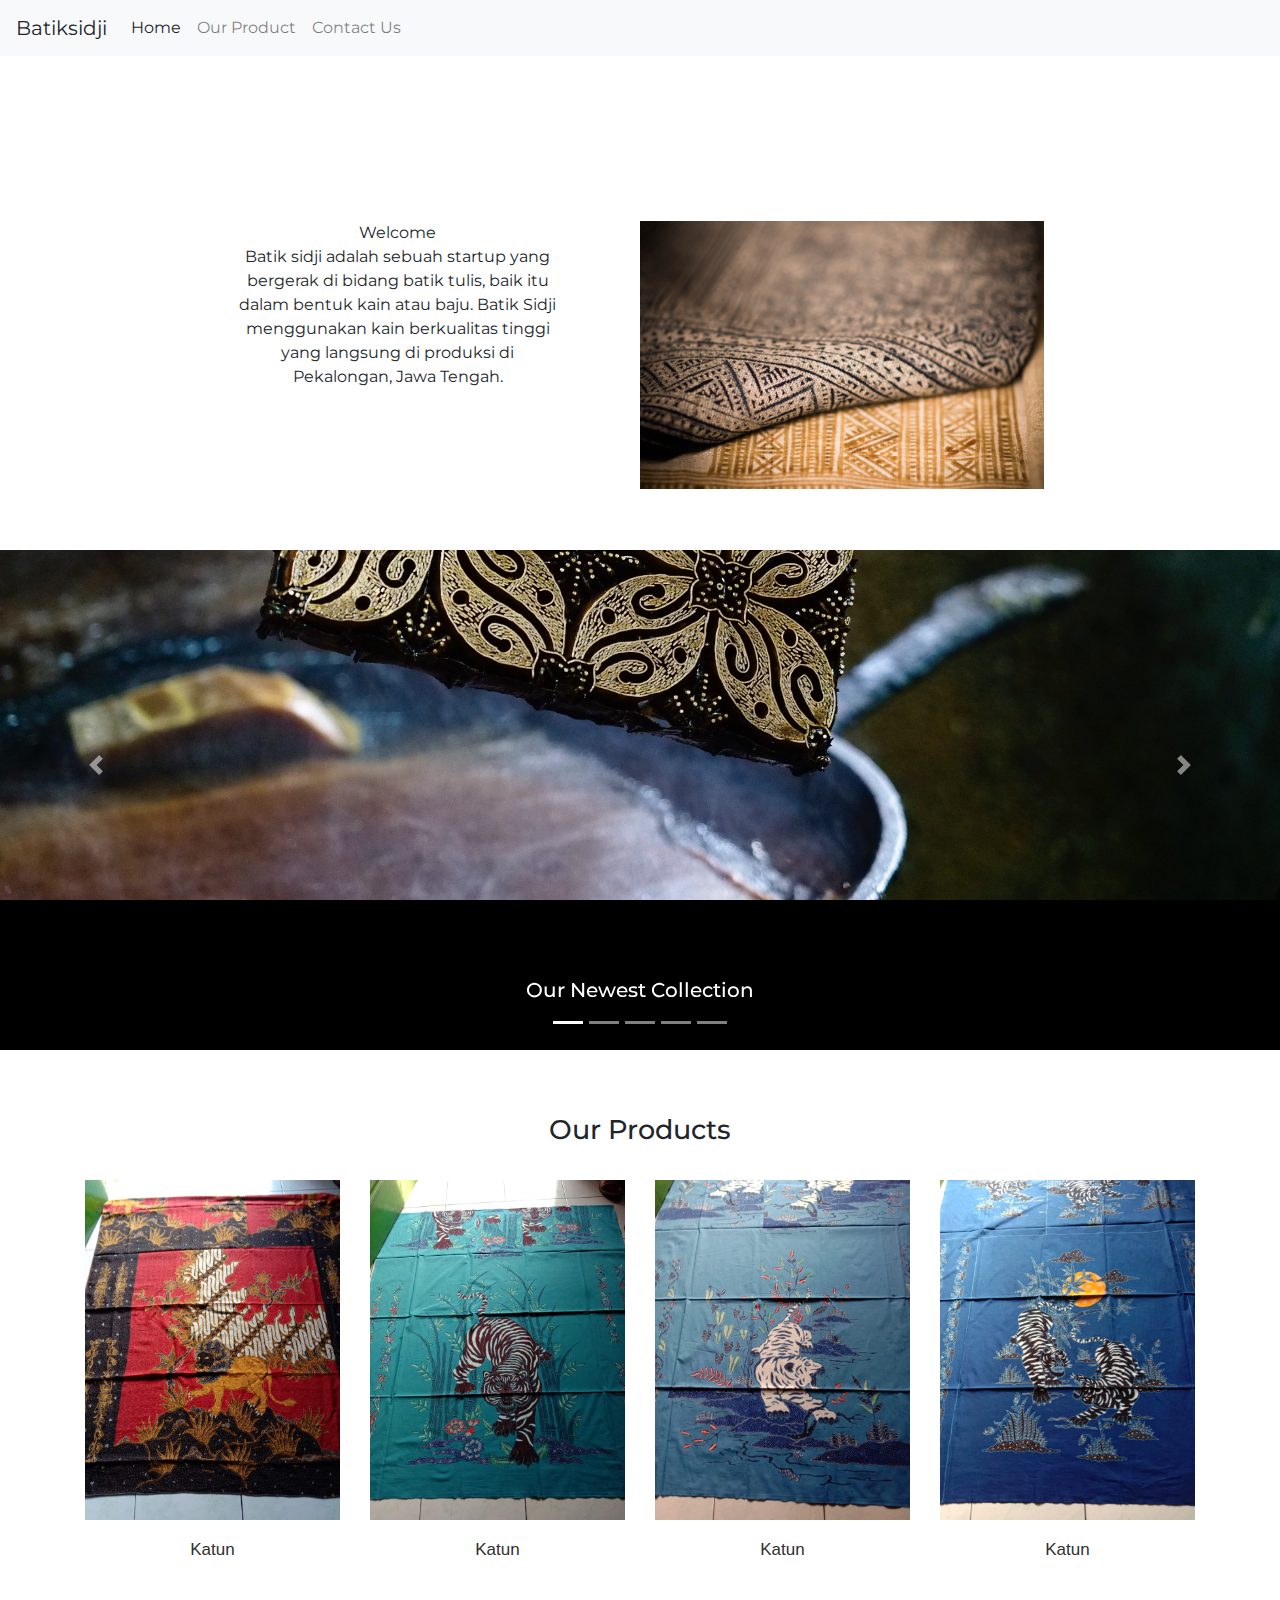
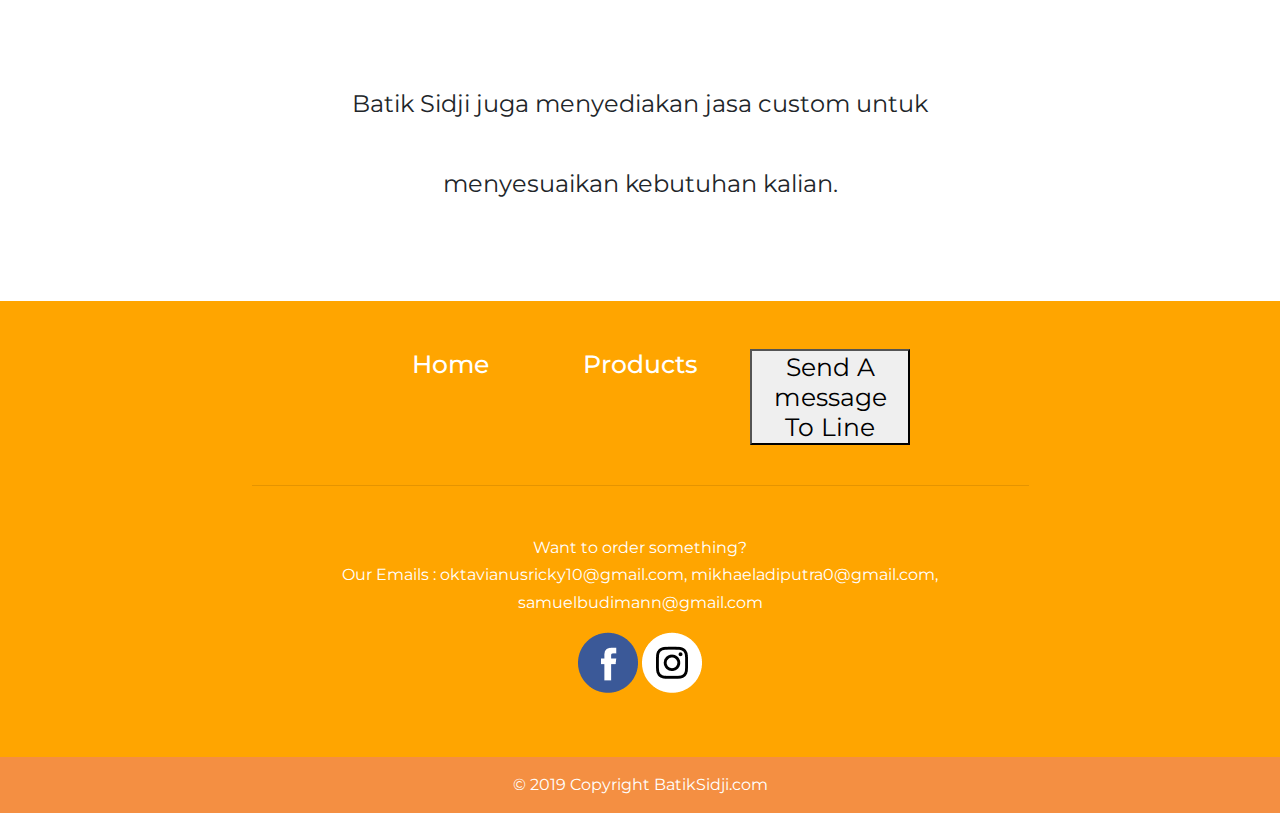
==== index.html @ d95b238b "Add files via upload" ====
<!DOCTYPE html>
<html lang="en" dir="ltr">

<head>
  <!-- bootstrap link -->
  <link rel="stylesheet" href="https://stackpath.bootstrapcdn.com/bootstrap/4.3.1/css/bootstrap.min.css" integrity="sha384-ggOyR0iXCbMQv3Xipma34MD+dH/1fQ784/j6cY/iJTQUOhcWr7x9JvoRxT2MZw1T" crossorigin="anonymous">
  <!-- local CSS -->
  <link rel="stylesheet" href="CSS/master.css">
  <!-- Bootstrap Java -->
  <script src="https://code.jquery.com/jquery-3.3.1.slim.min.js" integrity="sha384-q8i/X+965DzO0rT7abK41JStQIAqVgRVzpbzo5smXKp4YfRvH+8abtTE1Pi6jizo" crossorigin="anonymous"></script>
  <script src="https://cdnjs.cloudflare.com/ajax/libs/popper.js/1.14.7/umd/popper.min.js" integrity="sha384-UO2eT0CpHqdSJQ6hJty5KVphtPhzWj9WO1clHTMGa3JDZwrnQq4sF86dIHNDz0W1" crossorigin="anonymous"></script>
  <script src="https://stackpath.bootstrapcdn.com/bootstrap/4.3.1/js/bootstrap.min.js" integrity="sha384-JjSmVgyd0p3pXB1rRibZUAYoIIy6OrQ6VrjIEaFf/nJGzIxFDsf4x0xIM+B07jRM" crossorigin="anonymous"></script>
  <!-- FONTS -->
  <link rel="stylesheet" href="https://stackpath.bootstrapcdn.com/font-awesome/4.7.0/css/font-awesome.min.css" />
  <!-- FONTS Caveat -->
  <link href="https://fonts.googleapis.com/css?family=Caveat&display=swap" rel="stylesheet">
  <link href="https://fonts.googleapis.com/css?family=Montserrat:300,400,900|Ubuntu" rel="stylesheet">

  <!-- website Icon -->
  <link rel="shortcut icon" type="image/x-icon" href="Photos/Icons/batikula.ico" />

  <title class="heading-title"> BatikSidji - Homepage</title>
</head>

<body>
  <section id="Title">

    <nav class="navbar navbar-expand-lg navbar-light fixed-top bg-light">
  <a class="navbar-brand" >Batiksidji</a>
  <button class="navbar-toggler" type="button" data-toggle="collapse" data-target="#navbarNavAltMarkup" aria-controls="navbarNavAltMarkup" aria-expanded="false" aria-label="Toggle navigation">
    <span class="navbar-toggler-icon"></span>
  </button>
  <div class="collapse navbar-collapse" id="navbarNavAltMarkup">
    <div class="navbar-nav">
      <a class="nav-item nav-link active">Home <span class="sr-only">(current)</span></a>

      <a class="nav-item nav-link" href="productCatalogue/productCatalogue.html">Our Product</a>
        <a class="nav-item nav-link" href="#contact-us">Contact Us</a>
    </div>
  </div>
</nav>

  </section>

  <section style="margin: 5%;" id="contactUs">
    <div class="container-fluid">


      <div class="col-xs-12  div-aboutUs">


        <p style="float:left; padding:5%;"> <img class="mainFoto" src="CSS/mainBatikula.jpg" alt="main-Photo"> Welcome <br>
          Batik sidji adalah sebuah startup yang bergerak di bidang batik tulis, baik itu dalam bentuk kain atau baju.
Batik Sidji menggunakan kain berkualitas tinggi yang langsung di produksi di Pekalongan, Jawa Tengah.</p>

      </div>

    </div>


  </section>


  <section style="margin-top: 15%;" id="Showcase">


    <div id="carouselExampleIndicators" class="carousel slide" data-ride="false">
      <ol class="carousel-indicators">
        <li data-target="#carouselExampleIndicators" class="active"></li>
        <li data-target="#carouselExampleIndicators" data-slide-to="1"></li>
        <li data-target="#carouselExampleIndicators" data-slide-to="2"></li>
        <li data-target="#carouselExampleIndicators" data-slide-to="3"></li>
        <li data-target="#carouselExampleIndicators" data-slide-to="4"></li>
      </ol>
      <div style="margin-top:20%; background-color: black; width:100%; height: 500px !important;" class="carousel-inner ">

        <a id="testimonial">
          <div style=" width:100%; height: 500px !important;" class="carousel-item active carouselData">
            <div class="carousel-caption">
              <h5 class="heading-testi">Our Newest Collection</h5>
            </div>
          </div>
          <div style=" width:100%; height: 500px !important;" class="carousel-item carouselData1">
            <div class="carousel-caption">
              <h5 class="heading-testi">Handcrafter Silk by Pekalongan Indonesian Artist</h5>
            </div>
          </div>
          <div style=" width:100%; height: 500px !important;" class="carousel-item carouselData2">
            <div class="carousel-caption">
              <h5 class="heading-testi">The Silk that will change your life</h5>
            </div>
          </div>
          <div style=" width:100%; height: 500px !important;" class="carousel-item carouselData3">
            <div class="carousel-caption">
              <h5 class="heading-testi">It's gorgeous, no matther how you look at it</h5>
            </div>
          </div>
          <div style=" width:100%; height: 500px !important;" class="carousel-item carouselData4">
            <div class="carousel-caption">
              <h5 class="heading-testi">It can be used on various design</h5>
            </div>
          </div>

      </div>
      <a class="carousel-control-prev" href="#carouselExampleIndicators" role="button" data-slide="prev">
        <span class="carousel-control-prev-icon" aria-hidden="true"></span>
      </a>
      <a class="carousel-control-next" href="#carouselExampleIndicators" role="button" data-slide="next">
        <span class="carousel-control-next-icon" aria-hidden="true"></span>
      </a>
    </div>



    <div style="margin-top:5%" class="container">
      <h3 class="h3"> Our Products </h3>
      <div style="margin-top:3%;" class="row">
        <div class="col-md-3 col-sm-6">
          <div class="product-grid2">
            <div class="product-image2">
              <img class="pic-1" src="CSS/katun/katun1.jpeg">
              <img class="pic-2" src="CSS/katun/katun1.jpeg">
              <ul class="social">
                <li><a href="Photos/katun10.jpeg" data-tip="S, M, X"> <img src="Photos/size.png" alt=""></a></li>
                <li><a href="#" data-tip="Cotton"><img src="Photos/Material.png" alt=""></a></a></li>

              </ul>
              <p style="padding: 0; margin: 0;" class="add-to-cart">Designed and handcrafted by Indonesian Artists</p>

            </div>
            <div class="product-content">
              <h3 class="title"><a href="#">Katun</a></h3>
            </div>
          </div>
        </div>
        <div class="col-md-3 col-sm-6">
          <div class="product-grid2">
            <div class="product-image2">
              <img class="pic-1" src="CSS/katun/katun2.jpeg">
              <img class="pic-2" src="CSS/katun/katun2.jpeg">
              <ul class="social">
                <li><a href="Photos/katun10.jpeg" data-tip="S, M, X"> <img src="Photos/size.png" alt=""></a></li>
                <li><a href="#" data-tip="Cotton"><img src="Photos/Material.png" alt=""></a></a></li>

              </ul>
              <p style="padding: 0; margin: 0;" class="add-to-cart">Designed and handcrafted by Indonesian artists</p>

            </div>
            <div class="product-content">
              <h3 class="title"><a href="#">Katun</a></h3>

            </div>
          </div>
        </div>
        <div class="col-md-3 col-sm-6">
          <div class="product-grid2">
            <div class="product-image2">
              <img class="pic-1" src="CSS/katun/katun3.jpeg">
              <img class="pic-2" src="CSS/katun/katun3.jpeg">
              <ul class="social">
                <li><a href="Photos/katun10.jpeg" data-tip="S, M, X"> <img src="Photos/size.png" alt=""></a></li>
                <li><a href="#" data-tip="Cotton"><img src="Photos/Material.png" alt=""></a></a></li>

              </ul>
              <p style="padding: 0; margin: 0;" class="add-to-cart">Designed and handcrafted by Indonesian artist</p>

            </div>
            <div class="product-content">
              <h3 class="title"><a href="#">Katun</a></h3>
            </div>
          </div>
        </div>
        <div class="col-md-3 col-sm-6">
          <div class="product-grid2">
            <div class="product-image2">
              <img class="pic-1" src="CSS/katun/katun5.jpeg">
              <img class="pic-2" src="CSS/katun/katun5.jpeg">
              <ul class="social">
                <li><a href="Photos/katun10.jpeg" data-tip="S, M, X"> <img src="Photos/size.png" alt=""></a></li>
                <li><a href="#" data-tip="Coton"><img src="Photos/Material.png" alt=""></a></a></li>

              </ul>
              <p style="padding: 0; margin: 0;" class="add-to-cart">Designed and handcrafted by Indonesian artist</p>

            </div>
            <div class="product-content">
              <h3 class="title"><a href="#">Katun</a></h3>

            </div>
          </div>
        </div>
      </div>
    </div>



  </section>


  <p style="margin:3%; line-height: 5rem; padding: 3% 20%; font-size: 1.5rem; " class="text-center "> Batik Sidji juga menyediakan jasa custom untuk menyesuaikan kebutuhan kalian. </p>









  <footer style="margin-top: 3%; background-color: orange; color: white;" class="page-footer font-small indigo">

    <!-- Footer Links -->
    <div class="container">

      <!-- Grid row-->
      <div class="row text-center d-flex justify-content-center pt-5 mb-3">

        <!-- Grid column -->
        <div class="col-md-2 mb-3">
          <h6 style="font-size: 25px;">
            <a class="linkFooter" href="#!">Home</a>
          </h6>
        </div>
        <!-- Grid column -->

        <!-- Grid column -->
        <div class="col-md-2 mb-3">
          <h6 style="font-size: 25px;">
            <a class="linkFooter" href="productCatalogue/productCatalogue.html">Products</a>
          </h6>
        </div>

        <!-- Grid column -->
        <div class="col-md-2 mb-3">
          <h6 style="font-size: 25px;">
            <button class="lineButton" type="button" onclick="myFunction()">Send A message To Line</button>
          </h6>
        </div>
        <!-- Grid column -->



      </div>
      <!-- Grid row-->
      <hr class="rgba-white-light" style="margin: 0 15%;">
      <section id="contact-us">
        <!-- Grid row-->
        <div class="row d-flex text-center justify-content-center mb-md-0 mb-4">

          <!-- Grid column -->
          <div class="col-md-8 col-12 mt-5">
            <p style="line-height: 1.7rem">
              Want to order something?<br>
              Our Emails :
            oktavianusricky10@gmail.com,
            mikhaeladiputra0@gmail.com,
            samuelbudimann@gmail.com </p>
          </div>
      </section>
      <!-- Grid column -->

    </div>
    <!-- Grid row-->
    <hr class="clearfix d-md-none rgba-white-light" style="margin: 10% 15% 5%;">

    <!-- Grid row-->
    <div style="background-color: orange;" class="row pb-3">

      <!-- Grid column -->
      <div style="background-color: orange;" class="col-md-12">

        <div class="mb-5 flex-center">

          <!-- Facebook -->
          <a class="fb-ic">
            <a href="#"> <img src="Photos/Facebook.png" alt=""></a>
          </a>


          <!--Instagram-->
          <a class="ins-ic">
            <a href="#"> <img src="Photos/Instagram.png" alt=""></a>
          </a>

        </div>

      </div>
      <!-- Grid column -->

    </div>
    <!-- Grid row-->

    </div>
    <!-- Footer Links -->

    <!-- Copyright -->
    <div style="background-color:#f48f42; " class="footer-copyright text-center py-3">© 2019 Copyright
      <a style="  text-decoration: none !important; color: inherit;" > BatikSidji.com</a>
    </div>
    <!-- Copyright -->

  </footer>
  <!-- Footer -->






  <!-- bootstrap Querry -->
  <script src="Javascript/index.js" charset="utf-8"></script>

</body>

</html>
---- CSS/master.css ----
body {
  text-align: center;
  font-family: "Montserrat", sans-serif;
}


.heading-title {
  font-family: Caveat, cursive;
  position: absolute;
  width: 280.5px;
  height: 102px;
  left: -24px;
  top: -1px;
  font-family: Caveat;
  font-style: normal;
  font-weight: normal;
  font-size: 81.6px;
  line-height: 103px;
  text-align: center;
  letter-spacing: 0.1em;
}

.link1 {
  position: inherit;
  width: 172px;
  height: 50.3px;
  left: 1046px;
  top: 21px;
  font-size: 18px;
  line-height: 44px;
  text-align: center;
  letter-spacing: 0.05em;
}

.mainFoto {
  float: right;
  width: 50%;
  margin-left: 10%;
  padding: 5%%;
}

.mainHeading {
  position: absolute;
  width: 597px;
  height: 387px;
  left: 31px;
  top: 174px;
  font-family: Montserrat;
  font-style: normal;
  font-weight: normal;
  font-size: 35px;
  line-height: 43px;
  text-align: right;
  letter-spacing: 0.1em;
}

.carouselData {
  background-image: url('carousel1.jpg');
  background-position: center;
  background-attachment: fixed;
  background-size: cover;
}

.carouselData1 {
  background-image: url('sutrabaron/sutra5.jpeg');
  background-position: center;
  background-attachment: fixed;
  background-size: cover;
}

.carouselData2 {
  background-image: url('sutrabaron/sutra2.jpeg');
  background-position: center;
  background-attachment: fixed;
  background-size: cover;
}

.carouselData3 {
  background-image: url('sutrabaron/sutra3.jpeg');
  background-position: center;
  background-attachment: fixed;
  background-size: cover;
}

.carouselData4 {
  background-image: url('sutrabaron/sutra4.jpeg');
  background-position: center;
  background-attachment: fixed;
  background-size: cover;
}

#contactUs {
  text-align: center;
}

.promo {
  background-image: url(baron.jpeg);
  background-repeat: repeat-x;
  background-attachment: fixed;
}

.promo2 {
  background-color: grey;
  background-image: url(baron3.jpeg);
  background-repeat: repeat;
  background-attachment: fixed;
}

.namaBarang {
  color: orange;
}

.carousel-item {
  padding: 7% 15%;
  text-align: center;
  color: white;
}

.div-aboutUs {
  padding: 10%;
}

h3.h3 {
  text-align: center;
  margin: 1em;
  text-transform: capitalize;
  font-size: 1.7em;
}

/********************* shopping Demo-1 **********************/
.product-grid {
  font-family: Raleway, sans-serif;
  text-align: center;
  padding: 0 0 72px;
  border: 1px solid rgba(0, 0, 0, .1);
  overflow: hidden;
  position: relative;
  z-index: 1
}

.product-grid .product-image {
  position: relative;
  transition: all .3s ease 0s
}

.product-grid .product-image a {
  display: block
}

.product-grid .product-image img {
  width: 100%;
  height: auto
}

.product-grid .pic-1 {
  opacity: 1;
  transition: all .3s ease-out 0s;
  
}

.product-grid:hover .pic-1 {
  opacity: 1
}

.product-grid .pic-2 {
  opacity: 0;
  position: absolute;
  top: 0;
  left: 0;
  transition: all .3s ease-out 0s
}

.product-grid:hover .pic-2 {
  opacity: 1
}

.product-grid .social {
  width: 150px;
  padding: 0;
  margin: 0;
  list-style: none;
  opacity: 0;
  transform: translateY(-50%) translateX(-50%);
  position: absolute;
  top: 60%;
  left: 50%;
  z-index: 1;
  transition: all .3s ease 0s
}

.product-grid:hover .social {
  opacity: 1;
  top: 50%
}

.product-grid .social li {
  display: inline-block
}

.product-grid .social li a {
  color: #fff;
  background-color: #333;
  font-size: 16px;
  line-height: 40px;
  text-align: center;
  height: 40px;
  width: 40px;
  margin: 0 2px;
  display: block;
  position: relative;
  transition: all .3s ease-in-out
}

.product-grid .social li a:hover {
  color: #fff;
  background-color: #ef5777
}

.product-grid .social li a:after, .product-grid .social li a:before {
  content: attr(data-tip);
  color: #fff;
  background-color: #000;
  font-size: 12px;
  letter-spacing: 1px;
  line-height: 20px;
  padding: 1px 5px;
  white-space: nowrap;
  opacity: 0;
  transform: translateX(-50%);
  position: absolute;
  left: 50%;
  top: -30px
}

.product-grid .social li a:after {
  content: '';
  height: 15px;
  width: 15px;
  border-radius: 0;
  transform: translateX(-50%) rotate(45deg);
  top: -20px;
  z-index: -1
}

.product-grid .social li a:hover:after, .product-grid .social li a:hover:before {
  opacity: 1
}

.product-grid .product-discount-label, .product-grid .product-new-label {
  color: #fff;
  background-color: #ef5777;
  font-size: 12px;
  text-transform: uppercase;
  padding: 2px 7px;
  display: block;
  position: absolute;
  top: 10px;
  left: 0
}

.product-grid .product-discount-label {
  background-color: #333;
  left: auto;
  right: 0
}

.product-grid .rating {
  color: #FFD200;
  font-size: 12px;
  padding: 12px 0 0;
  margin: 0;
  list-style: none;
  position: relative;
  z-index: -1
}

.product-grid .rating li.disable {
  color: rgba(0, 0, 0, .2)
}

.product-grid .product-content {
  background-color: #fff;
  text-align: center;
  padding: 12px 0;
  margin: 0 auto;
  position: absolute;
  left: 0;
  right: 0;
  bottom: -27px;
  z-index: 1;
  transition: all .3s
}

.product-grid:hover .product-content {
  bottom: 0
}

.product-grid .title {
  font-size: 13px;
  font-weight: 400;
  letter-spacing: .5px;
  text-transform: capitalize;
  margin: 0 0 10px;
  transition: all .3s ease 0s
}

.product-grid .title a {
  color: #828282
}

.product-grid .title a:hover, .product-grid:hover .title a {
  color: #ef5777
}

.product-grid .price {
  color: #333;
  font-size: 17px;
  font-family: Montserrat, sans-serif;
  font-weight: 700;
  letter-spacing: .6px;
  margin-bottom: 8px;
  text-align: center;
  transition: all .3s
}

.product-grid .price span {
  color: #999;
  font-size: 13px;
  font-weight: 400;
  text-decoration: line-through;
  margin-left: 3px;
  display: inline-block
}

.product-grid .add-to-cart {
  color: #000;
  font-size: 13px;
  font-weight: 600
}

@media only screen and (max-width:990px) {
  .product-grid {
    margin-bottom: 30px
  }
}

/********************* Shopping Demo-2 **********************/
.demo {
  padding: 45px 0
}

.product-grid2 {
  font-family: 'Open Sans', sans-serif;
  position: relative
}

.product-grid2 .product-image2 {
  overflow: hidden;
  position: relative
}

.product-grid2 .product-image2 a {
  display: block
}

.product-grid2 .product-image2 img {
  width: 100%;
  height: auto
}

.product-image2 .pic-1 {
  opacity: 1;
  transition: all .5s
}

.product-grid2:hover .product-image2 .pic-1 {
  opacity: 0
}

.product-image2 .pic-2 {
  width: 100%;
  height: 100%;
  opacity: 0;
  position: absolute;
  top: 0;
  left: 0;
  transition: all .5s
}

.product-grid2:hover .product-image2 .pic-2 {
  opacity: 1
}

.product-grid2 .social {
  padding: 0;
  margin: 0;
  position: absolute;
  bottom: 50px;
  right: 25px;
  z-index: 1
}

.product-grid2 .social li {
  margin: 0 0 10px;
  display: block;
  transform: translateX(100px);
  transition: all .5s
}

.product-grid2:hover .social li {
  transform: translateX(0)
}

.product-grid2:hover .social li:nth-child(2) {
  transition-delay: .15s
}

.product-grid2:hover .social li:nth-child(3) {
  transition-delay: .25s
}

.product-grid2 .social li a {
  color: #505050;
  background-color: #fff;
  font-size: 17px;
  line-height: 45px;
  text-align: center;
  height: 45px;
  width: 45px;
  border-radius: 50%;
  display: block;
  transition: all .3s ease 0s
}

.product-grid2 .social li a:hover {
  color: #fff;
  background-color: #3498db;
  box-shadow: 0 0 10px rgba(0, 0, 0, .5)
}

.product-grid2 .social li a:after, .product-grid2 .social li a:before {
  content: attr(data-tip);
  color: #fff;
  background-color: #000;
  font-size: 12px;
  line-height: 22px;
  border-radius: 3px;
  padding: 0 5px;
  white-space: nowrap;
  opacity: 0;
  transform: translateX(-50%);
  position: absolute;
  left: 50%;
  top: -30px
}

.product-grid2 .social li a:after {
  content: '';
  height: 15px;
  width: 15px;
  border-radius: 0;
  transform: translateX(-50%) rotate(45deg);
  top: -22px;
  z-index: -1
}

.product-grid2 .social li a:hover:after, .product-grid2 .social li a:hover:before {
  opacity: 1
}

.product-grid2 .add-to-cart {
  color: #fff;
  background-color: #404040;
  font-size: 15px;
  text-align: center;
  width: 100%;
  padding: 10px 0;
  display: block;
  position: absolute;
  left: 0;
  bottom: -100%;
  transition: all .3s
}

.product-grid2 .add-to-cart:hover {
  background-color: #3498db;
  text-decoration: none
}

.product-grid2:hover .add-to-cart {
  bottom: 0
}

.product-grid2 .product-new-label {
  background-color: #3498db;
  color: #fff;
  font-size: 17px;
  padding: 5px 10px;
  position: absolute;
  right: 0;
  top: 0;
  transition: all .3s
}

.product-grid2:hover .product-new-label {
  opacity: 0
}

.product-grid2 .product-content {
  padding: 20px 10px;
  text-align: center
}

.product-grid2 .title {
  font-size: 17px;
  margin: 0 0 7px
}

.product-grid2 .title a {
  color: #303030
}

.product-grid2 .title a:hover {
  color: #3498db
}

.product-grid2 .price {
  color: #303030;
  font-size: 15px
}

@media screen and (max-width:990px) {
  .product-grid2 {
    margin-bottom: 30px
  }
}

/********************* Shopping Demo-3 **********************/
.product-grid3 {
  font-family: Roboto, sans-serif;
  text-align: center;
  position: relative;
  z-index: 1
}

.product-grid3:before {
  content: "";
  height: 81%;
  width: 100%;
  background: #fff;
  border: 1px solid rgba(0, 0, 0, .1);
  opacity: 0;
  position: absolute;
  top: 0;
  left: 0;
  z-index: -1;
  transition: all .5s ease 0s
}

.product-grid3:hover:before {
  opacity: 1;
  height: 100%
}

.product-grid3 .product-image3 {
  position: relative
}

.product-grid3 .product-image3 a {
  display: block
}

.product-grid3 .product-image3 img {
  width: 100%;
  height: auto
}

.product-grid3 .pic-1 {
  opacity: 1;
  transition: all .5s ease-out 0s
}

.product-grid3:hover .pic-1 {
  opacity: 0
}

.product-grid3 .pic-2 {
  position: absolute;
  top: 0;
  left: 0;
  opacity: 0;
  transition: all .5s ease-out 0s
}

.product-grid3:hover .pic-2 {
  opacity: 1
}

.product-grid3 .social {
  width: 120px;
  padding: 0;
  margin: 0 auto;
  list-style: none;
  opacity: 0;
  position: absolute;
  right: 0;
  left: 0;
  bottom: -23px;
  transform: scale(0);
  transition: all .3s ease 0s
}

.product-grid3:hover .social {
  opacity: 1;
  transform: scale(1)
}

.product-grid3:hover .product-discount-label, .product-grid3:hover .product-new-label, .product-grid3:hover .title {
  opacity: 0
}

.product-grid3 .social li {
  display: inline-block
}

.product-grid3 .social li a {
  color: #e67e22;
  background: #fff;
  font-size: 18px;
  line-height: 50px;
  width: 50px;
  height: 50px;
  border: 1px solid rgba(0, 0, 0, .1);
  border-radius: 50%;
  margin: 0 2px;
  display: block;
  transition: all .3s ease 0s
}

.product-grid3 .social li a:hover {
  background: #e67e22;
  color: #fff
}

.product-grid3 .product-discount-label, .product-grid3 .product-new-label {
  background-color: #e67e22;
  color: #fff;
  font-size: 17px;
  padding: 2px 10px;
  position: absolute;
  right: 10px;
  top: 10px;
  transition: all .3s
}

.product-grid3 .product-content {
  z-index: -1;
  padding: 15px;
  text-align: left
}

.product-grid3 .title {
  font-size: 14px;
  text-transform: capitalize;
  margin: 0 0 7px;
  transition: all .3s ease 0s
}

.product-grid3 .title a {
  color: #414141
}

.product-grid3 .price {
  color: #000;
  font-size: 16px;
  letter-spacing: 1px;
  font-weight: 600;
  margin-right: 2px;
  display: inline-block
}

.product-grid3 .price span {
  color: #909090;
  font-size: 14px;
  font-weight: 500;
  letter-spacing: 0;
  text-decoration: line-through;
  text-align: left;
  display: inline-block;
  margin-top: -2px
}

.product-grid3 .rating {
  padding: 0;
  margin: -22px 0 0;
  list-style: none;
  text-align: right;
  display: block
}

.product-grid3 .rating li {
  color: #ffd200;
  font-size: 13px;
  display: inline-block
}

.product-grid3 .rating li.disable {
  color: #dcdcdc
}

@media only screen and (max-width:1200px) {
  .product-grid3 .rating {
    margin: 0
  }
}

@media only screen and (max-width:990px) {
  .product-grid3 {
    margin-bottom: 30px
  }

  .product-grid3 .rating {
    margin: -22px 0 0
  }
}

@media only screen and (max-width:359px) {
  .product-grid3 .rating {
    margin: 0
  }
}

/********************* Shopping Demo-4 **********************/
.product-grid4, .product-grid4 .product-image4 {
  position: relative
}

.product-grid4 {
  font-family: Poppins, sans-serif;
  text-align: center;
  border-radius: 5px;
  overflow: hidden;
  z-index: 1;
  transition: all .3s ease 0s
}

.product-grid4:hover {
  box-shadow: 0 0 10px rgba(0, 0, 0, .2)
}

.product-grid4 .product-image4 a {
  display: block
}

.product-grid4 .product-image4 img {
  width: 100%;
  height: auto
}

.product-grid4 .pic-1 {
  opacity: 1;
  transition: all .5s ease-out 0s
}

.product-grid4:hover .pic-1 {
  opacity: 0
}

.product-grid4 .pic-2 {
  position: absolute;
  top: 0;
  left: 0;
  opacity: 0;
  transition: all .5s ease-out 0s
}

.product-grid4:hover .pic-2 {
  opacity: 1
}

.product-grid4 .social {
  width: 180px;
  padding: 0;
  margin: 0 auto;
  list-style: none;
  position: absolute;
  right: 0;
  left: 0;
  top: 50%;
  transform: translateY(-50%);
  transition: all .3s ease 0s
}

.product-grid4 .social li {
  display: inline-block;
  opacity: 0;
  transition: all .7s
}

.product-grid4 .social li:nth-child(1) {
  transition-delay: .15s
}

.product-grid4 .social li:nth-child(2) {
  transition-delay: .3s
}

.product-grid4 .social li:nth-child(3) {
  transition-delay: .45s
}

.product-grid4:hover .social li {
  opacity: 1
}

.product-grid4 .social li a {
  color: #222;
  background: #fff;
  font-size: 17px;
  line-height: 36px;
  width: 40px;
  height: 36px;
  border-radius: 2px;
  margin: 0 5px;
  display: block;
  transition: all .3s ease 0s
}

.product-grid4 .social li a:hover {
  color: #fff;
  background: #16a085
}

.product-grid4 .social li a:after, .product-grid4 .social li a:before {
  content: attr(data-tip);
  color: #fff;
  background-color: #000;
  font-size: 12px;
  line-height: 20px;
  border-radius: 3px;
  padding: 0 5px;
  white-space: nowrap;
  opacity: 0;
  transform: translateX(-50%);
  position: absolute;
  left: 50%;
  top: -30px
}

.product-grid4 .social li a:after {
  content: '';
  height: 15px;
  width: 15px;
  border-radius: 0;
  transform: translateX(-50%) rotate(45deg);
  top: -22px;
  z-index: -1
}

.product-grid4 .social li a:hover:after, .product-grid4 .social li a:hover:before {
  opacity: 1
}

.product-grid4 .product-discount-label, .product-grid4 .product-new-label {
  color: #fff;
  background-color: #16a085;
  font-size: 13px;
  font-weight: 800;
  text-transform: uppercase;
  line-height: 45px;
  height: 45px;
  width: 45px;
  border-radius: 50%;
  position: absolute;
  left: 10px;
  top: 15px;
  transition: all .3s
}

.product-grid4 .product-discount-label {
  left: auto;
  right: 10px;
  background-color: #d7292a
}

.product-grid4:hover .product-new-label {
  opacity: 0
}

.product-grid4 .product-content {
  padding: 25px
}

.product-grid4 .title {
  font-size: 15px;
  font-weight: 400;
  text-transform: capitalize;
  margin: 0 0 7px;
  transition: all .3s ease 0s
}

.product-grid4 .title a {
  color: #222
}

.product-grid4 .title a:hover {
  color: #16a085
}

.product-grid4 .price {
  color: #16a085;
  font-size: 17px;
  font-weight: 700;
  margin: 0 2px 15px 0;
  display: block
}

.product-grid4 .price span {
  color: #909090;
  font-size: 13px;
  font-weight: 400;
  letter-spacing: 0;
  text-decoration: line-through;
  text-align: left;
  vertical-align: middle;
  display: inline-block
}

.product-grid4 .add-to-cart {
  border: 1px solid #e5e5e5;
  display: inline-block;
  padding: 10px 20px;
  color: #888;
  font-weight: 600;
  font-size: 14px;
  border-radius: 4px;
  transition: all .3s
}

.product-grid4:hover .add-to-cart {
  border: 1px solid transparent;
  background: #16a085;
  color: #fff
}

.product-grid4 .add-to-cart:hover {
  background-color: #505050;
  box-shadow: 0 0 10px rgba(0, 0, 0, .5)
}

@media only screen and (max-width:990px) {
  .product-grid4 {
    margin-bottom: 30px
  }
}

/********************* Shopping Demo-5 **********************/
.product-image5 .pic-1, .product-image5 .pic-2 {
  backface-visibility: hidden;
  transition: all .5s ease 0s
}

.product-grid5 {
  font-family: Poppins, sans-serif;
  position: relative
}

.product-grid5 .product-image5 {
  overflow: hidden;
  position: relative
}

.product-grid5 .product-image5 a {
  display: block
}

.product-grid5 .product-image5 img {
  width: 100%;
  height: auto
}

.product-image5 .pic-1 {
  opacity: 1
}

.product-grid5:hover .product-image5 .pic-1 {
  opacity: 0
}

.product-image5 .pic-2 {
  width: 100%;
  height: 100%;
  opacity: 0;
  position: absolute;
  top: 0;
  left: 0
}

.product-grid5:hover .product-image5 .pic-2 {
  opacity: 1
}

.product-grid5 .social {
  padding: 0;
  margin: 0;
  position: absolute;
  top: 10px;
  right: 10px
}

.product-grid5 .social li {
  display: block;
  margin: 0 0 10px;
  transition: all .5s
}

.product-grid5 .social li:nth-child(2) {
  opacity: 0;
  transform: translateY(-50px)
}

.product-grid5:hover .social li:nth-child(2) {
  opacity: 1;
  transform: translateY(0)
}

.product-grid5 .social li:nth-child(3) {
  opacity: 0;
  transform: translateY(-50px)
}

.product-grid5:hover .social li:nth-child(3) {
  opacity: 1;
  transform: translateY(0);
  transition-delay: .2s
}

.product-grid5 .social li a {
  color: #888;
  background: #fff;
  font-size: 14px;
  text-align: center;
  line-height: 40px;
  height: 40px;
  width: 40px;
  border-radius: 50%;
  display: block;
  transition: .5s ease 0s
}

.product-grid5 .social li a:hover {
  color: #fff;
  background: #1e3799
}

.product-grid5 .select-options {
  color: #777;
  background-color: #fff;
  font-size: 13px;
  font-weight: 400;
  text-align: center;
  text-transform: uppercase;
  padding: 15px 5px;
  margin: 0 auto;
  opacity: 0;
  display: block;
  position: absolute;
  width: 92%;
  left: 0;
  bottom: -100px;
  right: 0;
  transition: .5s ease 0s
}

.product-grid5 .select-options:hover {
  color: #fff;
  background-color: #1e3799;
  text-decoration: none
}

.product-grid5:hover .select-options {
  opacity: 1;
  bottom: 10px
}

.product-grid5 .product-content {
  padding: 20px 10px
}

.product-grid5 .title {
  font-size: 15px;
  font-weight: 600;
  text-transform: capitalize;
  margin: 0 0 10px;
  transition: all .3s ease 0s
}

.product-grid5 .title a {
  color: #222
}

.product-grid5 .title a:hover {
  color: #1e3799
}

.product-grid5 .price {
  color: #222;
  font-size: 13px;
  font-weight: 500;
  letter-spacing: 1px
}

@media only screen and (max-width:990px) {
  .product-grid5 {
    margin-bottom: 30px
  }
}

/********************* Shopping Demo-6 **********************/
.product-grid6, .product-grid6 .product-image6 {
  overflow: hidden
}

.product-grid6 {
  font-family: 'Open Sans', sans-serif;
  text-align: center;
  position: relative;
  transition: all .5s ease 0s
}

.product-grid6:hover {
  box-shadow: 0 0 10px rgba(0, 0, 0, .3)
}

.product-grid6 .product-image6 a {
  display: block
}

.product-grid6 .product-image6 img {
  width: 100%;
  height: auto;
  transition: all .5s ease 0s
}

.product-grid6:hover .product-image6 img {
  transform: scale(1.1)
}

.product-grid6 .product-content {
  padding: 12px 12px 15px;
  transition: all .5s ease 0s
}

.product-grid6:hover .product-content {
  opacity: 0
}

.product-grid6 .title {
  font-size: 20px;
  font-weight: 600;
  text-transform: capitalize;
  margin: 0 0 10px;
  transition: all .3s ease 0s
}

.product-grid6 .title a {
  color: #000
}

.product-grid6 .title a:hover {
  color: #2e86de
}

.product-grid6 .price {
  font-size: 18px;
  font-weight: 600;
  color: #2e86de
}

.product-grid6 .price span {
  color: #999;
  font-size: 15px;
  font-weight: 400;
  text-decoration: line-through;
  margin-left: 7px;
  display: inline-block
}

.product-grid6 .social {
  background-color: #fff;
  width: 100%;
  padding: 0;
  margin: 0;
  list-style: none;
  opacity: 0;
  transform: translateX(-50%);
  position: absolute;
  bottom: -50%;
  left: 50%;
  z-index: 1;
  transition: all .5s ease 0s
}

.product-grid6:hover .social {
  opacity: 1;
  bottom: 20px
}

.product-grid6 .social li {
  display: inline-block
}

.product-grid6 .social li a {
  color: #909090;
  font-size: 16px;
  line-height: 45px;
  text-align: center;
  height: 45px;
  width: 45px;
  margin: 0 7px;
  border: 1px solid #909090;
  border-radius: 50px;
  display: block;
  position: relative;
  transition: all .3s ease-in-out
}

.product-grid6 .social li a:hover {
  color: #fff;
  background-color: #2e86de;
  width: 80px
}

.product-grid6 .social li a:after, .product-grid6 .social li a:before {
  content: attr(data-tip);
  color: #fff;
  background-color: #2e86de;
  font-size: 12px;
  letter-spacing: 1px;
  line-height: 20px;
  padding: 1px 5px;
  border-radius: 5px;
  white-space: nowrap;
  opacity: 0;
  transform: translateX(-50%);
  position: absolute;
  left: 50%;
  top: -30px
}

.product-grid6 .social li a:after {
  content: '';
  height: 15px;
  width: 15px;
  border-radius: 0;
  transform: translateX(-50%) rotate(45deg);
  top: -20px;
  z-index: -1
}

.product-grid6 .social li a:hover:after, .product-grid6 .social li a:hover:before {
  opacity: 1
}

@media only screen and (max-width:990px) {
  .product-grid6 {
    margin-bottom: 30px
  }
}

/********************* Shopping Demo-7 **********************/
.product-grid7 {
  font-family: 'Roboto Slab', serif;
  position: relative;
  z-index: 1
}

.product-grid7 .product-image7 {
  border: 1px solid rgba(0, 0, 0, .1);
  overflow: hidden;
  perspective: 1500px;
  position: relative;
  transition: all .3s ease 0s
}

.product-grid7 .product-image7 a {
  display: block
}

.product-grid7 .product-image7 img {
  width: 100%;
  height: auto
}

.product-grid7 .pic-1 {
  opacity: 1;
  transition: all .5s ease-out 0s
}

.product-grid7 .pic-2 {
  opacity: 0;
  transform: rotateY(-90deg);
  position: absolute;
  top: 0;
  left: 0;
  transition: all .5s ease-out 0s
}

.product-grid7:hover .pic-2 {
  opacity: 1;
  transform: rotateY(0)
}

.product-grid7 .social {
  padding: 0;
  margin: 0;
  list-style: none;
  position: absolute;
  bottom: 3px;
  left: -20%;
  z-index: 1;
  transition: all .5s ease 0s
}

.product-grid7:hover .social {
  left: 17px
}

.product-grid7 .social li a {
  color: #fff;
  background-color: #333;
  font-size: 16px;
  line-height: 40px;
  text-align: center;
  height: 40px;
  width: 40px;
  margin: 15px 0;
  border-radius: 50%;
  display: block;
  transition: all .5s ease-in-out
}

.product-grid7 .social li a:hover {
  color: #fff;
  background-color: #78e08f
}

.product-grid7 .product-new-label {
  color: #fff;
  background-color: #333;
  padding: 5px 10px;
  border-radius: 5px;
  display: block;
  position: absolute;
  top: 10px;
  left: 10px
}

.product-grid7 .product-content {
  text-align: center;
  padding: 20px 0 0
}

.product-grid7 .title {
  font-size: 15px;
  font-weight: 600;
  text-transform: capitalize;
  margin: 0 0 10px;
  transition: all .3s ease 0s
}

.product-grid7 .title a {
  color: #333
}

.product-grid7 .title a:hover {
  color: #78e08f
}

.product-grid7 .rating {
  color: #78e08f;
  font-size: 12px;
  padding: 0;
  margin: 0 0 10px;
  list-style: none
}

.product-grid7 .price {
  color: #333;
  font-size: 20px;
  font-family: Lora, serif;
  font-weight: 700;
  margin-bottom: 8px;
  text-align: center;
  transition: all .3s
}

.product-grid7 .price span {
  color: #999;
  font-size: 14px;
  font-weight: 700;
  text-decoration: line-through;
  margin-left: 7px;
  display: inline-block
}

@media only screen and (max-width:990px) {
  .product-grid7 {
    margin-bottom: 30px
  }
}

/********************* Shopping Demo-8 **********************/
.product-grid8 {
  font-family: Poppins, sans-serif;
  position: relative;
  z-index: 1
}

.product-grid8 .product-image8 {
  border: 1px solid #e4e9ef;
  position: relative;
  transition: all .3s ease 0s
}

.product-grid8:hover .product-image8 {
  box-shadow: 0 0 10px rgba(0, 0, 0, .15)
}

.product-grid8 .product-image8 a {
  display: block
}

.product-grid8 .product-image8 img {
  width: 100%;
  height: auto
}

.product-grid8 .pic-1 {
  opacity: 1;
  transition: all .5s ease-out 0s
}

.product-grid8:hover .pic-1 {
  opacity: 0
}

.product-grid8 .pic-2 {
  opacity: 0;
  position: absolute;
  top: 0;
  left: 0;
  transition: all .5s ease-out 0s
}

.product-grid8:hover .pic-2 {
  opacity: 1
}

.product-grid8 .social {
  padding: 0;
  margin: 0;
  list-style: none;
  position: absolute;
  bottom: 13px;
  right: 13px;
  z-index: 1
}

.product-grid8 .social li {
  opacity: 0;
  transform: translateY(3px);
  transition: all .5s ease 0s
}

.product-grid8:hover .social li {
  margin: 0 0 10px;
  opacity: 1;
  transform: translateY(0)
}

.product-grid8:hover .social li:nth-child(1) {
  transition-delay: .1s
}

.product-grid8:hover .social li:nth-child(2) {
  transition-delay: .2s
}

.product-grid8:hover .social li:nth-child(3) {
  transition-delay: .4s
}

.product-grid8 .social li a {
  color: grey;
  font-size: 17px;
  line-height: 40px;
  text-align: center;
  height: 40px;
  width: 40px;
  border: 1px solid grey;
  display: block;
  transition: all .5s ease-in-out
}

.product-grid8 .social li a:hover {
  color: #000;
  border-color: #000
}

.product-grid8 .product-discount-label {
  display: block;
  padding: 4px 15px 4px 30px;
  color: #fff;
  background-color: #0081c2;
  position: absolute;
  top: 10px;
  right: 0;
  -webkit-clip-path: polygon(34% 0, 100% 0, 100% 100%, 0 100%);
  clip-path: polygon(34% 0, 100% 0, 100% 100%, 0 100%)
}

.product-grid8 .product-content {
  padding: 20px 0 0
}

.product-grid8 .price {
  color: #000;
  font-size: 19px;
  font-weight: 400;
  margin-bottom: 8px;
  text-align: left;
  transition: all .3s
}

.product-grid8 .price span {
  color: #999;
  font-size: 14px;
  font-weight: 500;
  text-decoration: line-through;
  margin-left: 7px;
  display: inline-block
}

.product-grid8 .product-shipping {
  color: rgba(0, 0, 0, .5);
  font-size: 15px;
  padding-left: 35px;
  margin: 0 0 15px;
  display: block;
  position: relative
}

.product-grid8 .product-shipping:before {
  content: '';
  height: 1px;
  width: 25px;
  background-color: rgba(0, 0, 0, .5);
  transform: translateY(-50%);
  position: absolute;
  top: 50%;
  left: 0
}

.product-grid8 .title {
  font-size: 16px;
  font-weight: 400;
  text-transform: capitalize;
  margin: 0 0 30px;
  transition: all .3s ease 0s
}

.product-grid8 .title a {
  color: #000
}

.product-grid8 .title a:hover {
  color: #0081c2
}

.product-grid8 .all-deals {
  display: block;
  color: #fff;
  background-color: #2e353b;
  font-size: 15px;
  letter-spacing: 1px;
  text-align: center;
  text-transform: uppercase;
  padding: 22px 5px;
  transition: all .5s ease 0s
}

.product-grid8 .all-deals .icon {
  margin-left: 7px
}

.product-grid8 .all-deals:hover {
  background-color: #0081c2
}

@media only screen and (max-width:990px) {
  .product-grid8 {
    margin-bottom: 30px
  }
}

/********************* Shopping Demo-9 **********************/
.product-grid9, .product-grid9 .product-image9 {
  position: relative
}

.product-grid9 {
  font-family: Poppins, sans-serif;
  z-index: 1
}

.product-grid9 .product-image9 a {
  display: block
}

.product-grid9 .product-image9 img {
  width: 100%;
  height: auto
}

.product-grid9 .pic-1 {
  opacity: 1;
  transition: all .5s ease-out 0s
}

.product-grid9:hover .pic-1 {
  opacity: 0
}

.product-grid9 .pic-2 {
  position: absolute;
  top: 0;
  left: 0;
  opacity: 0;
  transition: all .5s ease-out 0s
}

.product-grid9:hover .pic-2 {
  opacity: 1
}

.product-grid9 .product-full-view {
  color: #505050;
  background-color: #fff;
  font-size: 16px;
  height: 45px;
  width: 45px;
  padding: 18px;
  border-radius: 100px 0 0;
  display: block;
  opacity: 0;
  position: absolute;
  right: 0;
  bottom: 0;
  transition: all .3s ease 0s
}

.product-grid9 .product-full-view:hover {
  color: #c0392b
}

.product-grid9:hover .product-full-view {
  opacity: 1
}

.product-grid9 .product-content {
  padding: 12px 12px 0;
  overflow: hidden;
  position: relative
}

.product-content .rating {
  padding: 0;
  margin: 0 0 7px;
  list-style: none
}

.product-grid9 .rating li {
  font-size: 12px;
  color: #ffd200;
  transition: all .3s ease 0s
}

.product-grid9 .rating li.disable {
  color: rgba(0, 0, 0, .2)
}

.product-grid9 .title {
  font-size: 16px;
  font-weight: 400;
  text-transform: capitalize;
  margin: 0 0 3px;
  transition: all .3s ease 0s
}

.product-grid9 .title a {
  color: rgba(0, 0, 0, .5)
}

.product-grid9 .title a:hover {
  color: #c0392b
}

.product-grid9 .price {
  color: #000;
  font-size: 17px;
  margin: 0;
  display: block;
  transition: all .5s ease 0s
}

.product-grid9:hover .price {
  opacity: 0
}

.product-grid9 .add-to-cart {
  display: block;
  color: #c0392b;
  font-weight: 600;
  font-size: 14px;
  opacity: 0;
  position: absolute;
  left: 10px;
  bottom: -20px;
  transition: all .5s ease 0s
}

.product-grid9:hover .add-to-cart {
  opacity: 1;
  bottom: 0
}

@media only screen and (max-width:990px) {
  .product-grid9 {
    margin-bottom: 30px
  }
}

#footer {
  position: relative;
  margin-top: 10%;
  color: white;
  padding: 1%;
  background-color: #B87624;
}

.footerTengah {
  color: white;
  text-align: center;
}

.linkFooter {
  text-decoration: none !important;
  color: inherit;
  font-family: "Montserrat", sans-serif;
  margin: 2%;
}
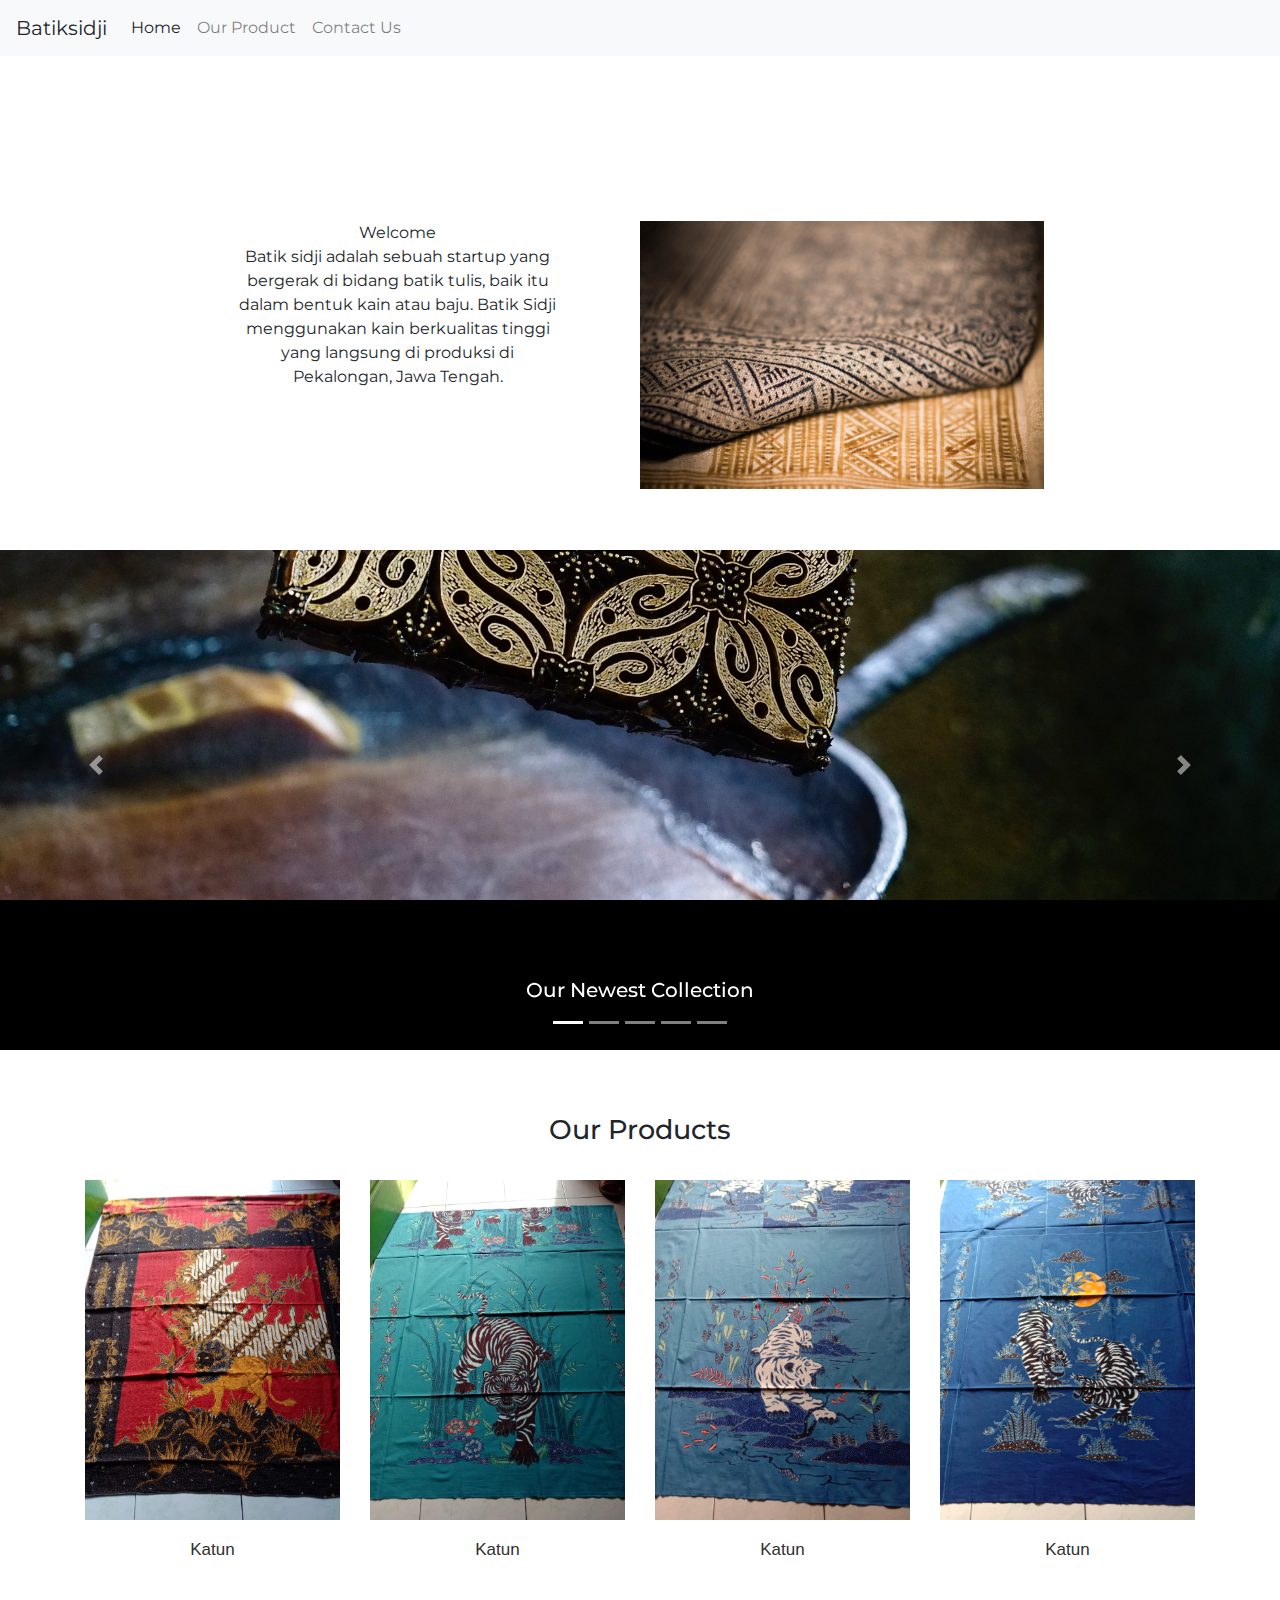
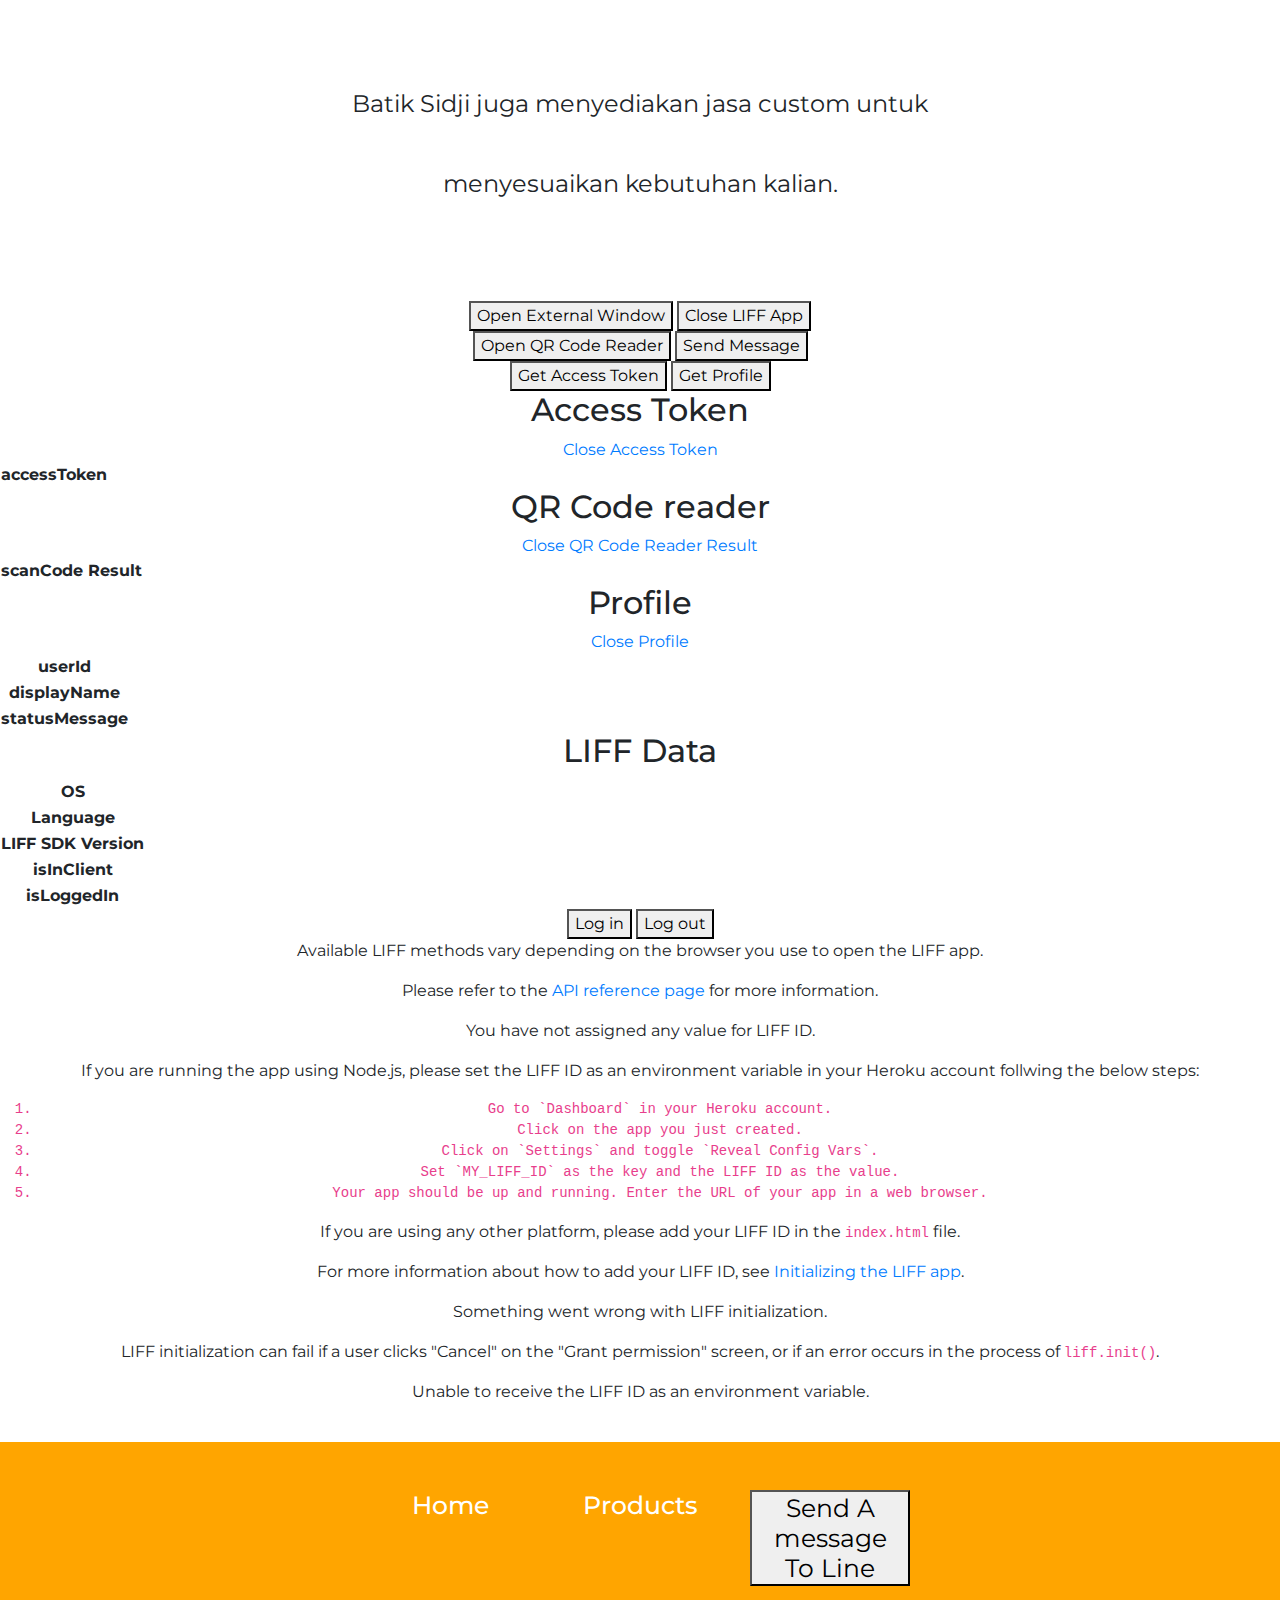
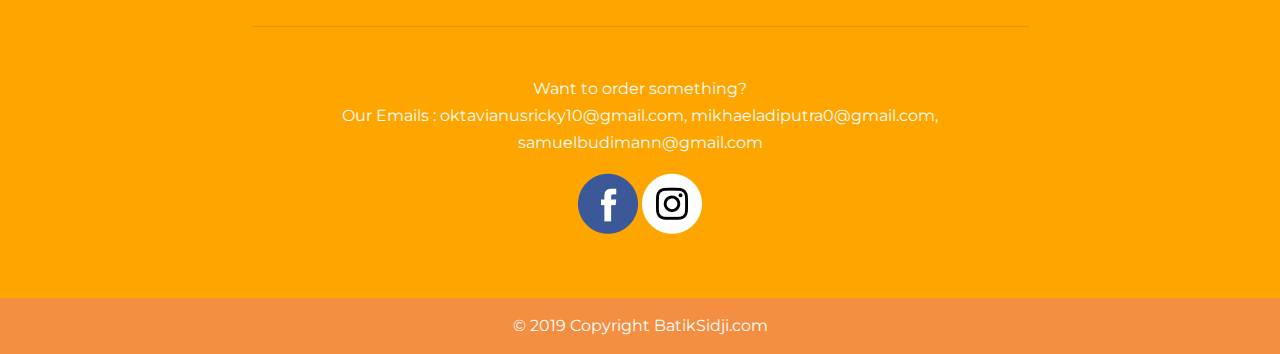
==== commit fff2f0e1: "Add files via upload" ====
--- a/index.html
+++ b/index.html
@@ -199,13 +199,129 @@
 
   <p style="margin:3%; line-height: 5rem; padding: 3% 20%; font-size: 1.5rem; " class="text-center "> Batik Sidji juga menyediakan jasa custom untuk menyesuaikan kebutuhan kalian. </p>
 
-
-
-
-
-
-
-
+  <div id="liffAppContent">
+      <!-- ACTION BUTTONS -->
+      <div class="buttonGroup">
+          <div class="buttonRow">
+              <button id="openWindowButton">Open External Window</button>
+              <button id="closeWindowButton">Close LIFF App</button>
+          </div>
+          <div class="buttonRow">
+              <button id="scanQrCodeButton">Open QR Code Reader</button>
+              <button id="sendMessageButton">Send Message</button>
+          </div>
+          <div class="buttonRow">
+              <button id="getAccessToken">Get Access Token</button>
+              <button id="getProfileButton">Get Profile</button>
+          </div>
+      </div>
+      <!-- ACCESS TOKEN DATA -->
+      <div id="accessTokenData" class="hidden textLeft">
+          <h2>Access Token</h2>
+          <a href="#" onclick="toggleAccessToken()">Close Access Token</a>
+          <table>
+              <tr>
+                  <th>accessToken</th>
+                  <td id="accessTokenField"></td>
+              </tr>
+          </table>
+      </div>
+      <!-- SCAN QR RESULT -->
+      <div id="scanQr" class="hidden textLeft">
+          <h2>QR Code reader</h2>
+          <a href="#" onclick="toggleQRCodeReader()">Close QR Code Reader Result</a>
+          <table>
+              <tr>
+                  <th>scanCode Result</th>
+                  <td id="scanQrField"></td>
+              </tr>
+          </table>
+      </div>
+      <!-- PROFILE INFO -->
+      <div id="profileInfo" class="hidden textLeft">
+          <h2>Profile</h2>
+          <a href="#" onclick="toggleProfileData()">Close Profile</a>
+          <div id="profilePictureDiv">
+          </div>
+          <table>
+              <tr>
+                  <th>userId</th>
+                  <td id="userIdProfileField"></td>
+              </tr>
+              <tr>
+                  <th>displayName</th>
+                  <td id="displayNameField"></td>
+              </tr>
+              <tr>
+                  <th>statusMessage</th>
+                  <td id="statusMessageField"></td>
+              </tr>
+          </table>
+      </div>
+      <!-- LIFF DATA -->
+      <div id="liffData">
+          <h2 id="liffDataHeader" class="textLeft">LIFF Data</h2>
+          <table>
+              <tr>
+                  <th>OS</th>
+                  <td id="deviceOS" class="textLeft"></td>
+              </tr>
+              <tr>
+                  <th>Language</th>
+                  <td id="browserLanguage" class="textLeft"></td>
+              </tr>
+              <tr>
+                  <th>LIFF SDK Version</th>
+                  <td id="sdkVersion" class="textLeft"></td>
+              </tr>
+              <tr>
+                  <th>isInClient</th>
+                  <td id="isInClient" class="textLeft"></td>
+              </tr>
+              <tr>
+                  <th>isLoggedIn</th>
+                  <td id="isLoggedIn" class="textLeft"></td>
+              </tr>
+          </table>
+      </div>
+      <!-- LOGIN LOGOUT BUTTONS -->
+      <div class="buttonGroup">
+          <button id="liffLoginButton">Log in</button>
+          <button id="liffLogoutButton">Log out</button>
+      </div>
+      <div id="statusMessage">
+          <div id="isInClientMessage"></div>
+          <div id="apiReferenceMessage">
+              <p>Available LIFF methods vary depending on the browser you use to open the LIFF app.</p>
+              <p>Please refer to the <a href="https://developers.line.biz/en/reference/liff/#initialize-liff-app">API reference page</a> for more information.</p>
+          </div>
+      </div>
+  </div>
+  <!-- LIFF ID ERROR -->
+  <div id="liffIdErrorMessage" class="hidden">
+      <p>You have not assigned any value for LIFF ID.</p>
+      <p>If you are running the app using Node.js, please set the LIFF ID as an environment variable in your Heroku account follwing the below steps: </p>
+      <code id="code-block">
+          <ol>
+              <li>Go to `Dashboard` in your Heroku account.</li>
+              <li>Click on the app you just created.</li>
+              <li>Click on `Settings` and toggle `Reveal Config Vars`.</li>
+              <li>Set `MY_LIFF_ID` as the key and the LIFF ID as the value.</li>
+              <li>Your app should be up and running. Enter the URL of your app in a web browser.</li>
+          </ol>
+      </code>
+      <p>If you are using any other platform, please add your LIFF ID in the <code>index.html</code> file.</p>
+      <p>For more information about how to add your LIFF ID, see <a href="https://developers.line.biz/en/reference/liff/#initialize-liff-app">Initializing the LIFF app</a>.</p>
+  </div>
+  <!-- LIFF INIT ERROR -->
+  <div id="liffInitErrorMessage" class="hidden">
+      <p>Something went wrong with LIFF initialization.</p>
+      <p>LIFF initialization can fail if a user clicks "Cancel" on the "Grant permission" screen, or if an error occurs in the process of <code>liff.init()</code>.
+  </div>
+  <!-- NODE.JS LIFF ID ERROR -->
+  <div id="nodeLiffIdErrorMessage" class="hidden">
+      <p>Unable to receive the LIFF ID as an environment variable.</p>
+  </div>
 
   <footer style="margin-top: 3%; background-color: orange; color: white;" class="page-footer font-small indigo">
 
@@ -233,7 +349,7 @@
         <!-- Grid column -->
         <div class="col-md-2 mb-3">
           <h6 style="font-size: 25px;">
-            <button class="lineButton" type="button" onclick="myFunction()">Send A message To Line</button>
+            <button id="lineButton" class="lineButton" type="button" onclick="ketrigger()">Send A message To Line</button>
           </h6>
         </div>
         <!-- Grid column -->
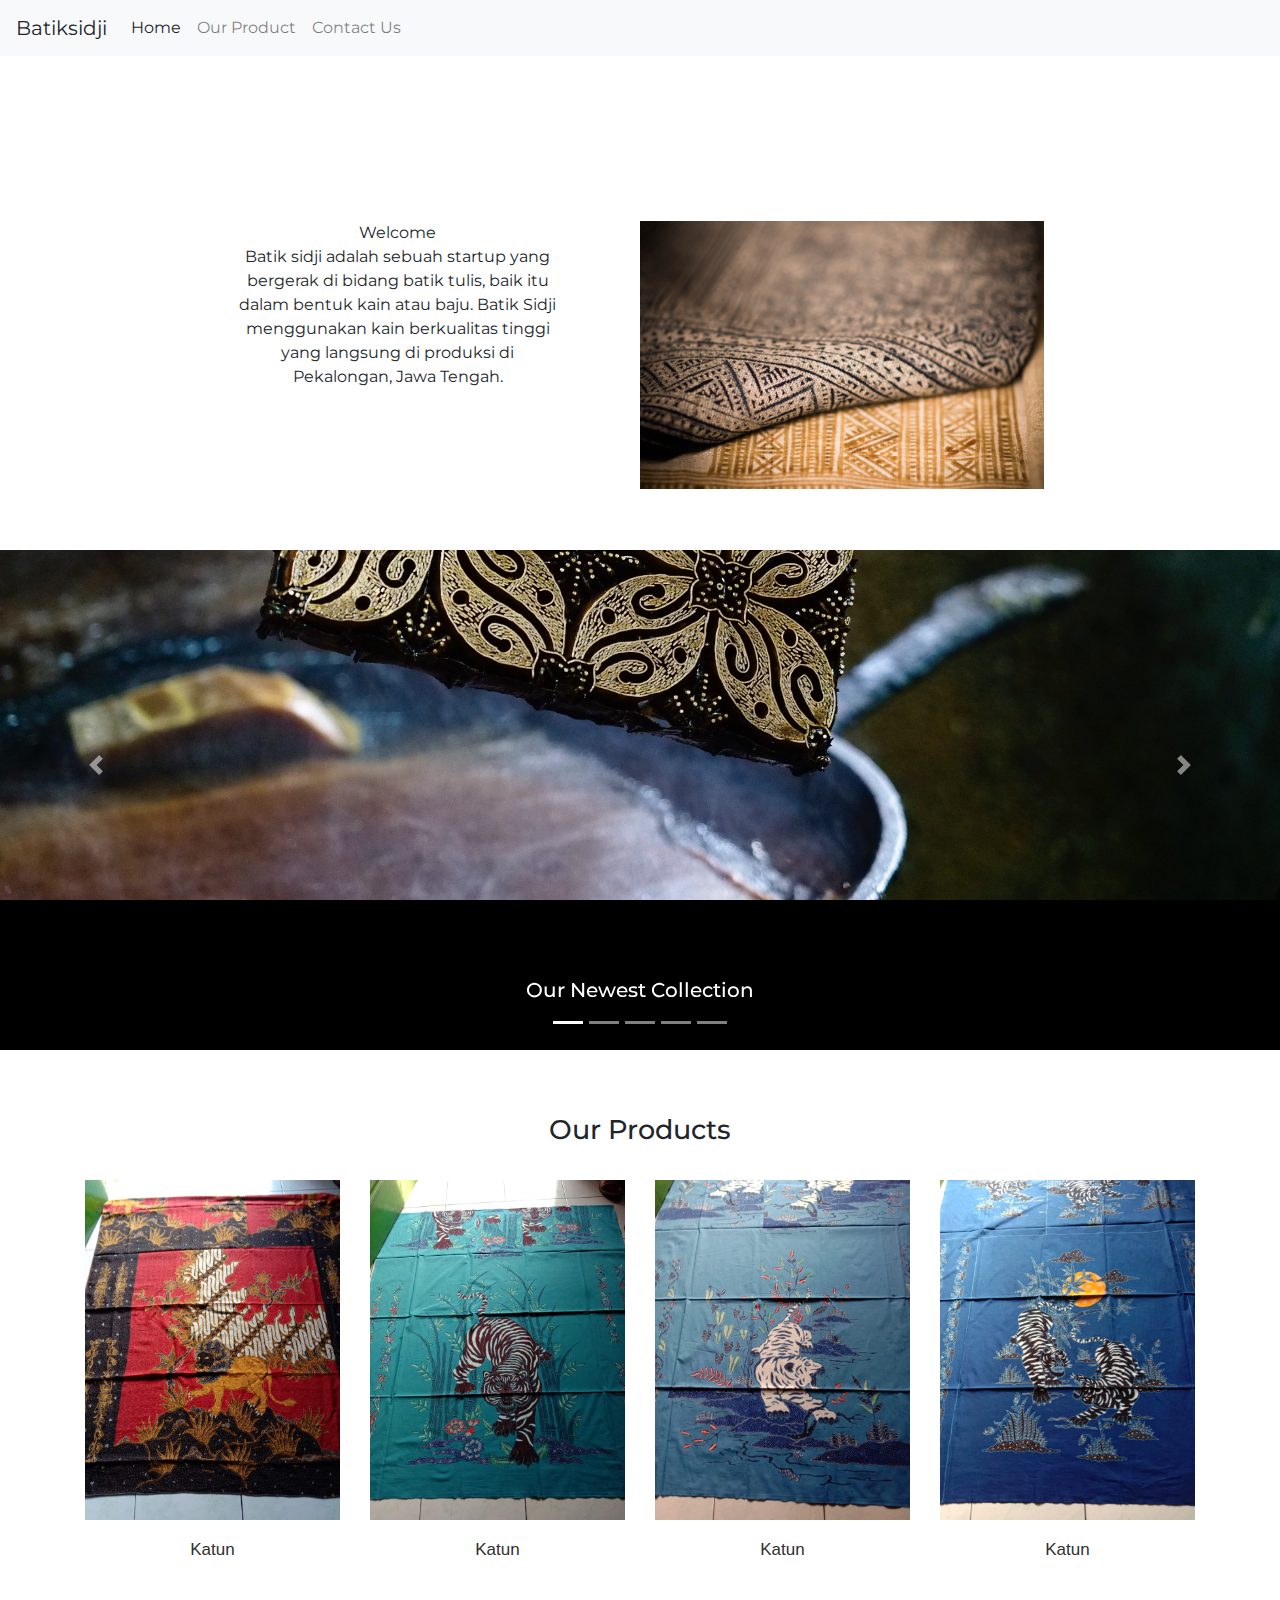
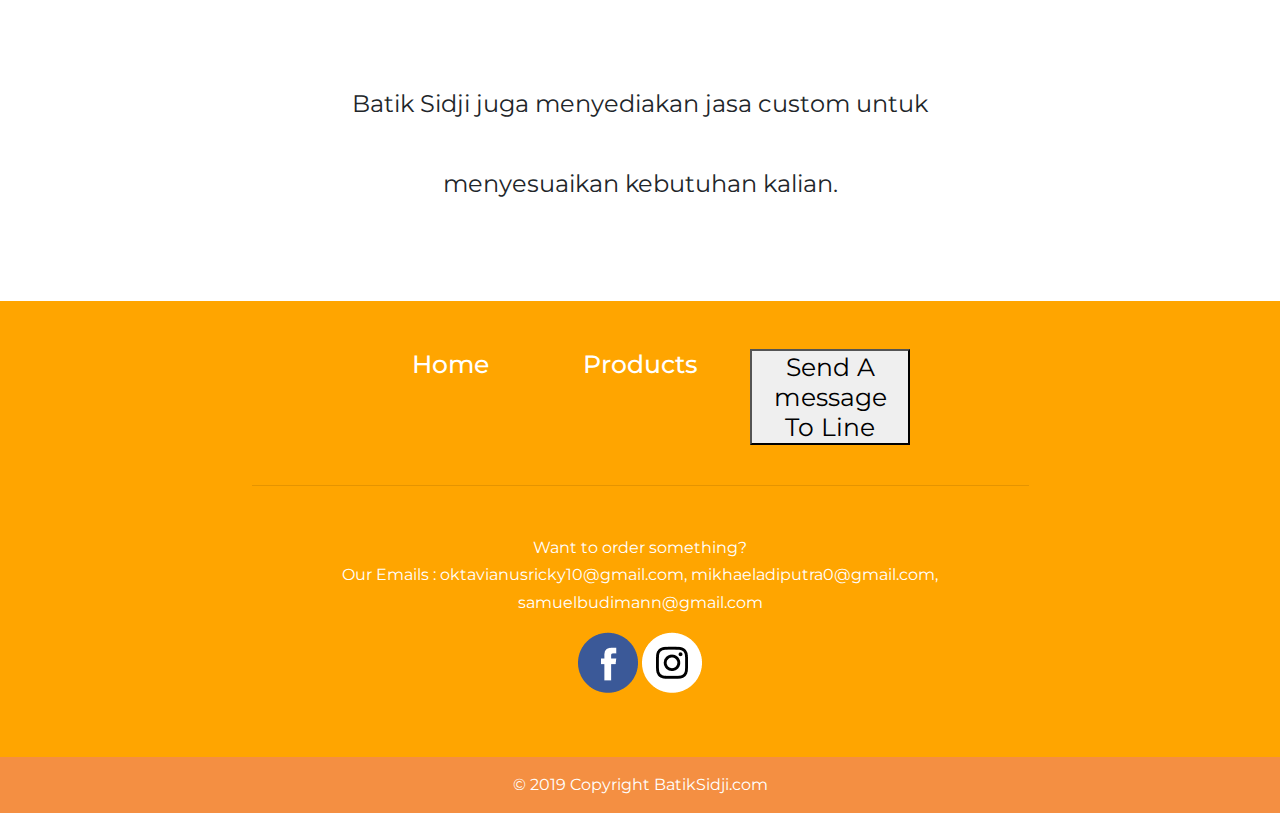
==== commit df46ca81: "Add files via upload" ====
--- a/index.html
+++ b/index.html
@@ -199,129 +199,6 @@
 
   <p style="margin:3%; line-height: 5rem; padding: 3% 20%; font-size: 1.5rem; " class="text-center "> Batik Sidji juga menyediakan jasa custom untuk menyesuaikan kebutuhan kalian. </p>
 
-  <div id="liffAppContent">
-      <!-- ACTION BUTTONS -->
-      <div class="buttonGroup">
-          <div class="buttonRow">
-              <button id="openWindowButton">Open External Window</button>
-              <button id="closeWindowButton">Close LIFF App</button>
-          </div>
-          <div class="buttonRow">
-              <button id="scanQrCodeButton">Open QR Code Reader</button>
-              <button id="sendMessageButton">Send Message</button>
-          </div>
-          <div class="buttonRow">
-              <button id="getAccessToken">Get Access Token</button>
-              <button id="getProfileButton">Get Profile</button>
-          </div>
-      </div>
-      <!-- ACCESS TOKEN DATA -->
-      <div id="accessTokenData" class="hidden textLeft">
-          <h2>Access Token</h2>
-          <a href="#" onclick="toggleAccessToken()">Close Access Token</a>
-          <table>
-              <tr>
-                  <th>accessToken</th>
-                  <td id="accessTokenField"></td>
-              </tr>
-          </table>
-      </div>
-      <!-- SCAN QR RESULT -->
-      <div id="scanQr" class="hidden textLeft">
-          <h2>QR Code reader</h2>
-          <a href="#" onclick="toggleQRCodeReader()">Close QR Code Reader Result</a>
-          <table>
-              <tr>
-                  <th>scanCode Result</th>
-                  <td id="scanQrField"></td>
-              </tr>
-          </table>
-      </div>
-      <!-- PROFILE INFO -->
-      <div id="profileInfo" class="hidden textLeft">
-          <h2>Profile</h2>
-          <a href="#" onclick="toggleProfileData()">Close Profile</a>
-          <div id="profilePictureDiv">
-          </div>
-          <table>
-              <tr>
-                  <th>userId</th>
-                  <td id="userIdProfileField"></td>
-              </tr>
-              <tr>
-                  <th>displayName</th>
-                  <td id="displayNameField"></td>
-              </tr>
-              <tr>
-                  <th>statusMessage</th>
-                  <td id="statusMessageField"></td>
-              </tr>
-          </table>
-      </div>
-      <!-- LIFF DATA -->
-      <div id="liffData">
-          <h2 id="liffDataHeader" class="textLeft">LIFF Data</h2>
-          <table>
-              <tr>
-                  <th>OS</th>
-                  <td id="deviceOS" class="textLeft"></td>
-              </tr>
-              <tr>
-                  <th>Language</th>
-                  <td id="browserLanguage" class="textLeft"></td>
-              </tr>
-              <tr>
-                  <th>LIFF SDK Version</th>
-                  <td id="sdkVersion" class="textLeft"></td>
-              </tr>
-              <tr>
-                  <th>isInClient</th>
-                  <td id="isInClient" class="textLeft"></td>
-              </tr>
-              <tr>
-                  <th>isLoggedIn</th>
-                  <td id="isLoggedIn" class="textLeft"></td>
-              </tr>
-          </table>
-      </div>
-      <!-- LOGIN LOGOUT BUTTONS -->
-      <div class="buttonGroup">
-          <button id="liffLoginButton">Log in</button>
-          <button id="liffLogoutButton">Log out</button>
-      </div>
-      <div id="statusMessage">
-          <div id="isInClientMessage"></div>
-          <div id="apiReferenceMessage">
-              <p>Available LIFF methods vary depending on the browser you use to open the LIFF app.</p>
-              <p>Please refer to the <a href="https://developers.line.biz/en/reference/liff/#initialize-liff-app">API reference page</a> for more information.</p>
-          </div>
-      </div>
-  </div>
-  <!-- LIFF ID ERROR -->
-  <div id="liffIdErrorMessage" class="hidden">
-      <p>You have not assigned any value for LIFF ID.</p>
-      <p>If you are running the app using Node.js, please set the LIFF ID as an environment variable in your Heroku account follwing the below steps: </p>
-      <code id="code-block">
-          <ol>
-              <li>Go to `Dashboard` in your Heroku account.</li>
-              <li>Click on the app you just created.</li>
-              <li>Click on `Settings` and toggle `Reveal Config Vars`.</li>
-              <li>Set `MY_LIFF_ID` as the key and the LIFF ID as the value.</li>
-              <li>Your app should be up and running. Enter the URL of your app in a web browser.</li>
-          </ol>
-      </code>
-      <p>If you are using any other platform, please add your LIFF ID in the <code>index.html</code> file.</p>
-      <p>For more information about how to add your LIFF ID, see <a href="https://developers.line.biz/en/reference/liff/#initialize-liff-app">Initializing the LIFF app</a>.</p>
-  </div>
-  <!-- LIFF INIT ERROR -->
-  <div id="liffInitErrorMessage" class="hidden">
-      <p>Something went wrong with LIFF initialization.</p>
-      <p>LIFF initialization can fail if a user clicks "Cancel" on the "Grant permission" screen, or if an error occurs in the process of <code>liff.init()</code>.
-  </div>
-  <!-- NODE.JS LIFF ID ERROR -->
-  <div id="nodeLiffIdErrorMessage" class="hidden">
-      <p>Unable to receive the LIFF ID as an environment variable.</p>
-  </div>
 
   <footer style="margin-top: 3%; background-color: orange; color: white;" class="page-footer font-small indigo">
 
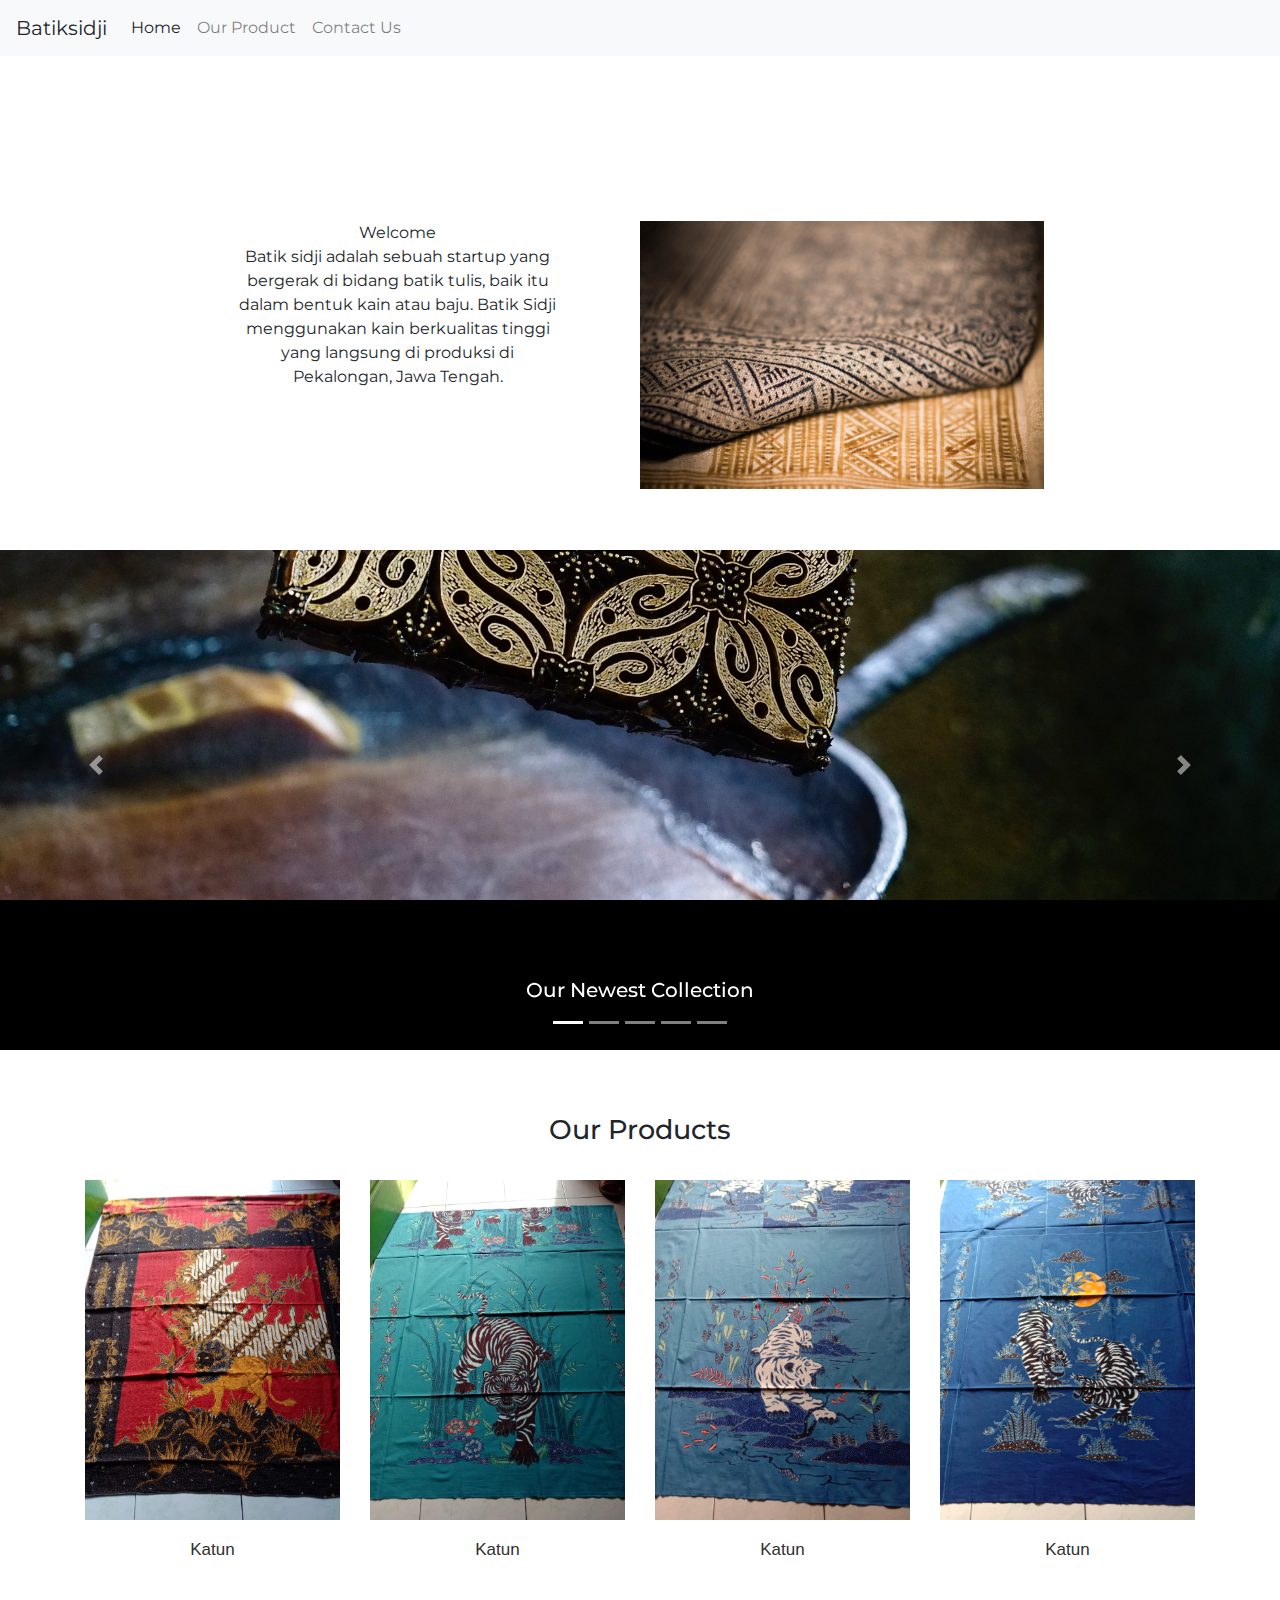
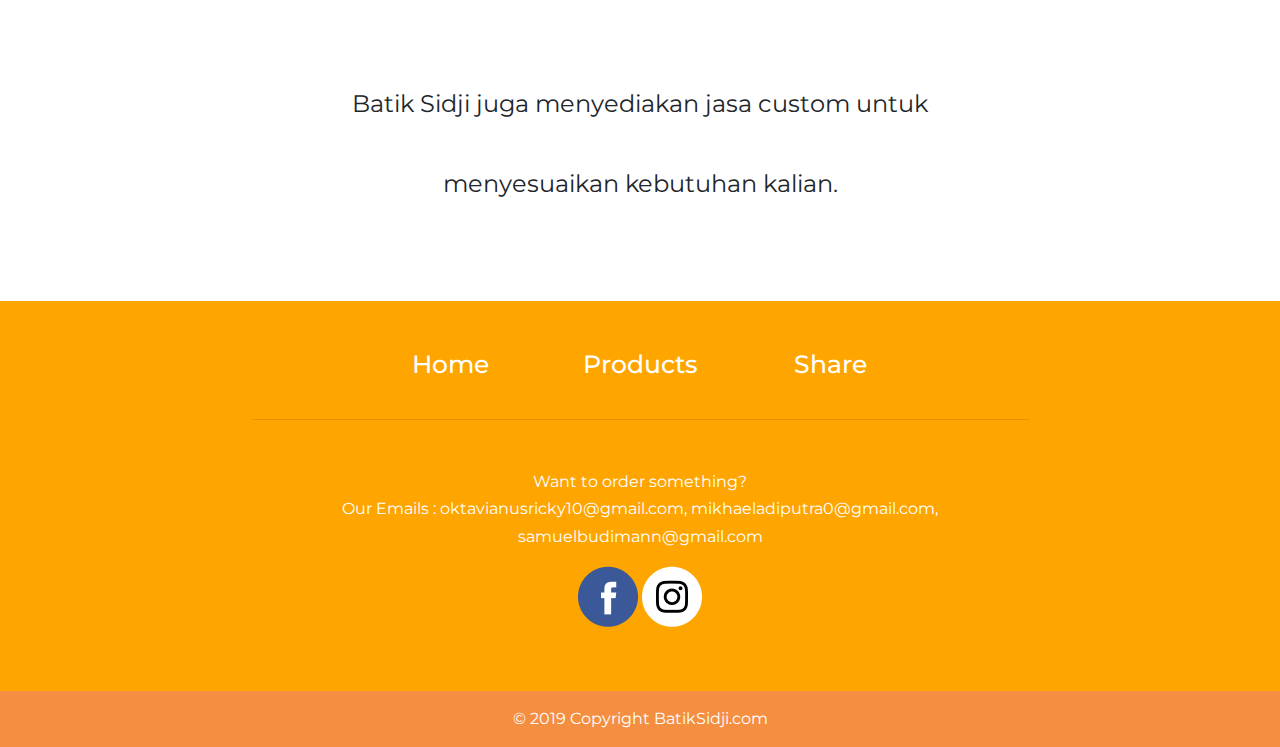
==== commit 4cae404f: "Add files via upload" ====
--- a/index.html
+++ b/index.html
@@ -226,13 +226,11 @@
         <!-- Grid column -->
         <div class="col-md-2 mb-3">
           <h6 style="font-size: 25px;">
-            <button id="lineButton" class="lineButton" type="button" onclick="ketrigger()">Send A message To Line</button>
+            <a class="linkFooter" id="lineButton"href="">Share</a>
+
           </h6>
         </div>
         <!-- Grid column -->
-
-
-
       </div>
       <!-- Grid row-->
       <hr class="rgba-white-light" style="margin: 0 15%;">
@@ -295,12 +293,8 @@
   </footer>
   <!-- Footer -->
 
-
-
-
-
-
   <!-- bootstrap Querry -->
+  <script src="https://static.line-scdn.net/liff/edge/2.1/sdk.js"></script>
   <script src="Javascript/index.js" charset="utf-8"></script>
 
 </body>
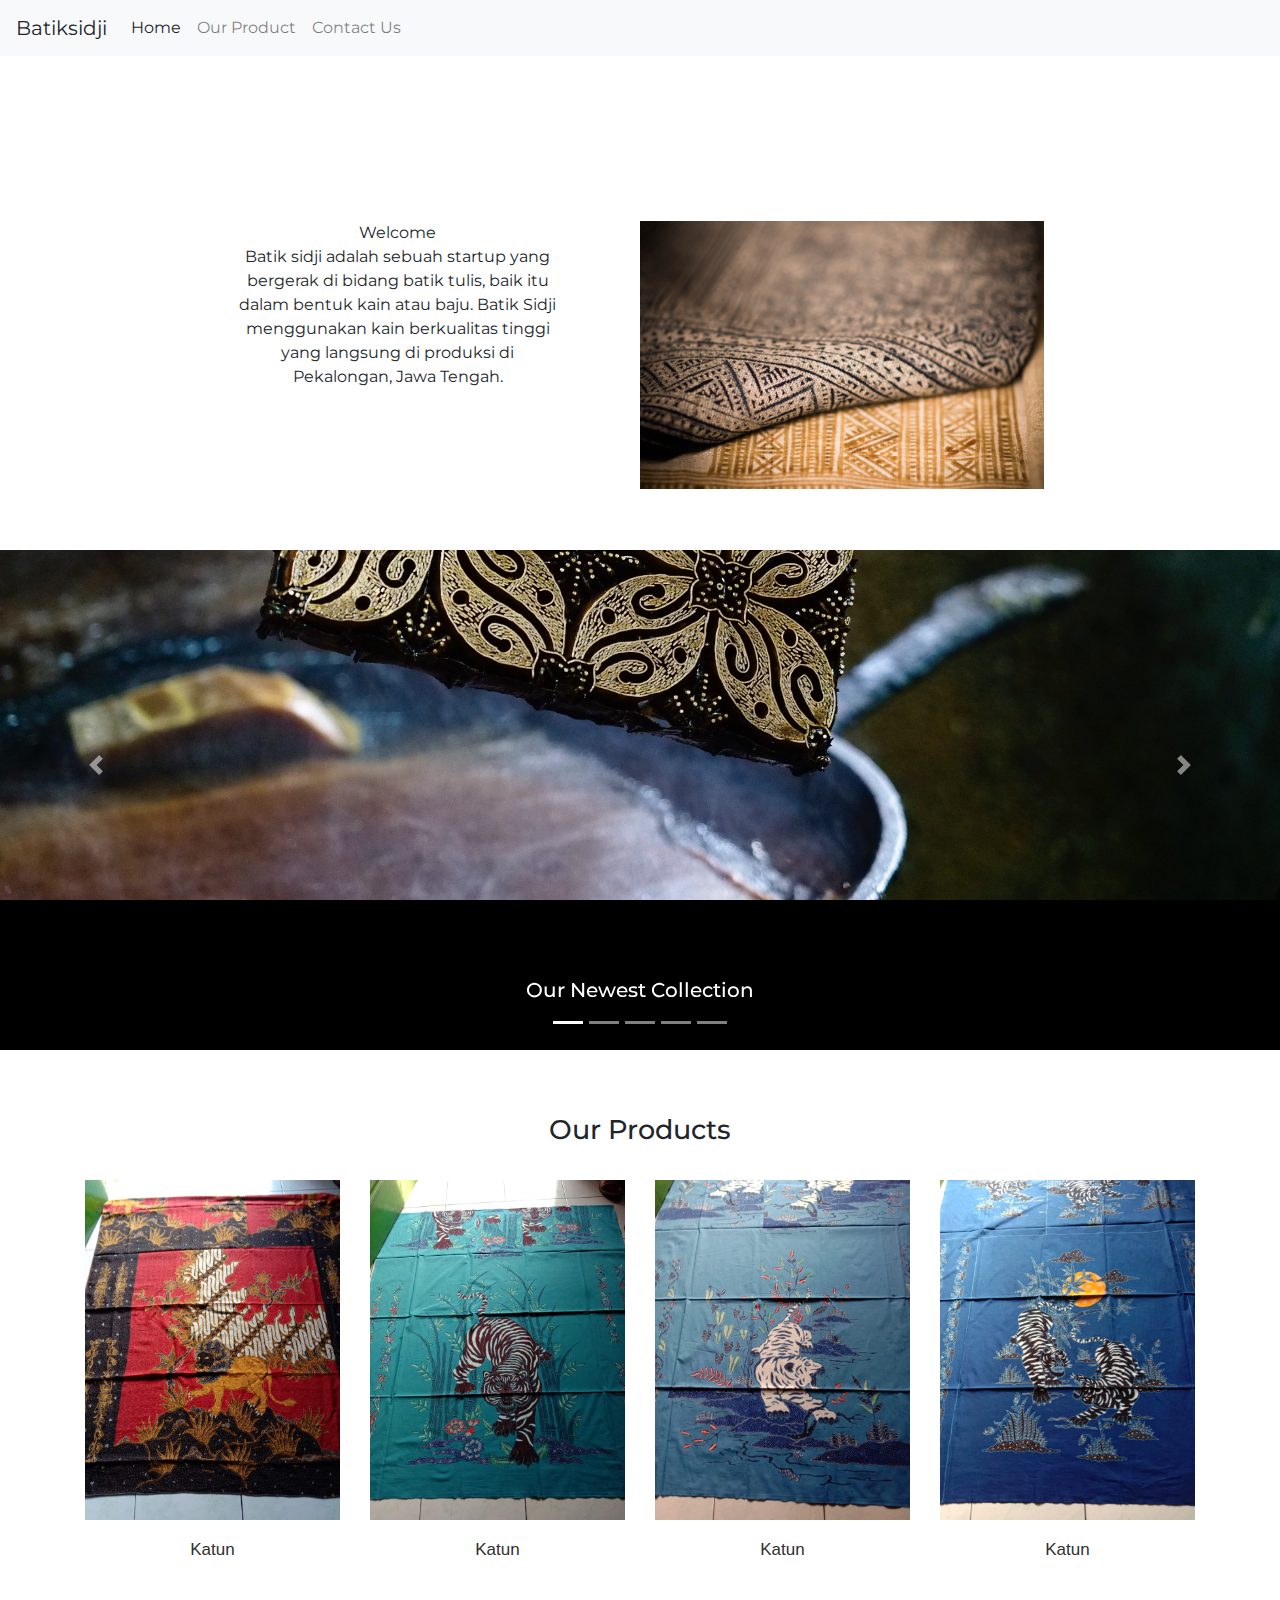
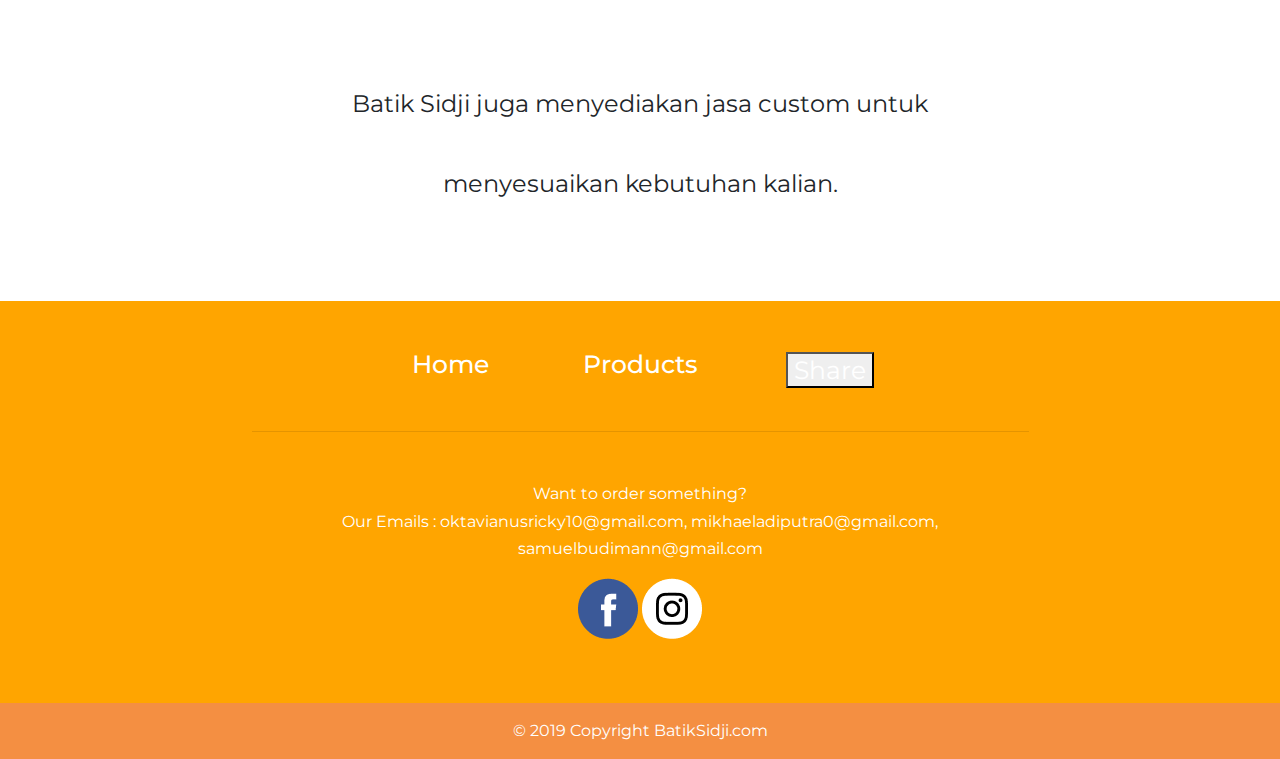
==== commit 55085dea: "Add files via upload" ====
--- a/index.html
+++ b/index.html
@@ -226,8 +226,8 @@
         <!-- Grid column -->
         <div class="col-md-2 mb-3">
           <h6 style="font-size: 25px;">
-            <a class="linkFooter" id="lineButton"href="">Share</a>
-
+
+            <button id="lineButton" class="linkFooter" type="button">Share</button>
           </h6>
         </div>
         <!-- Grid column -->
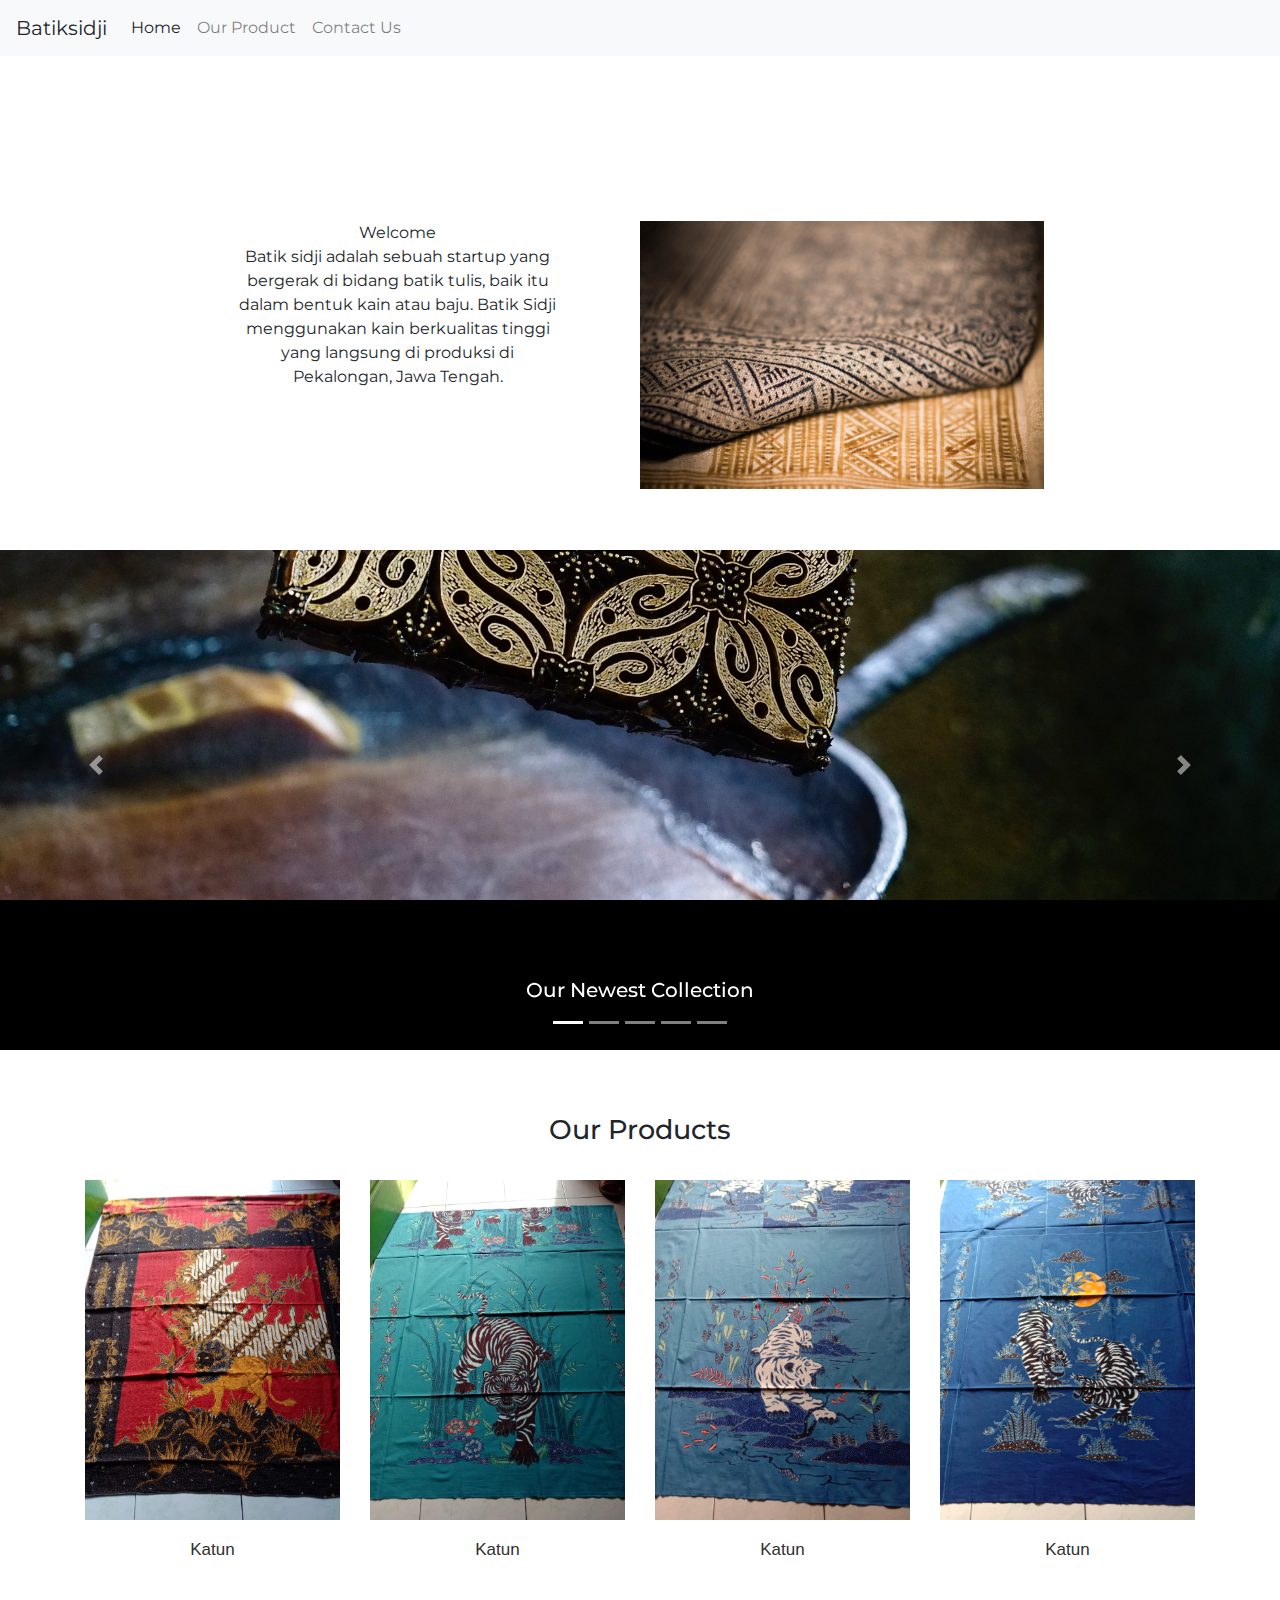
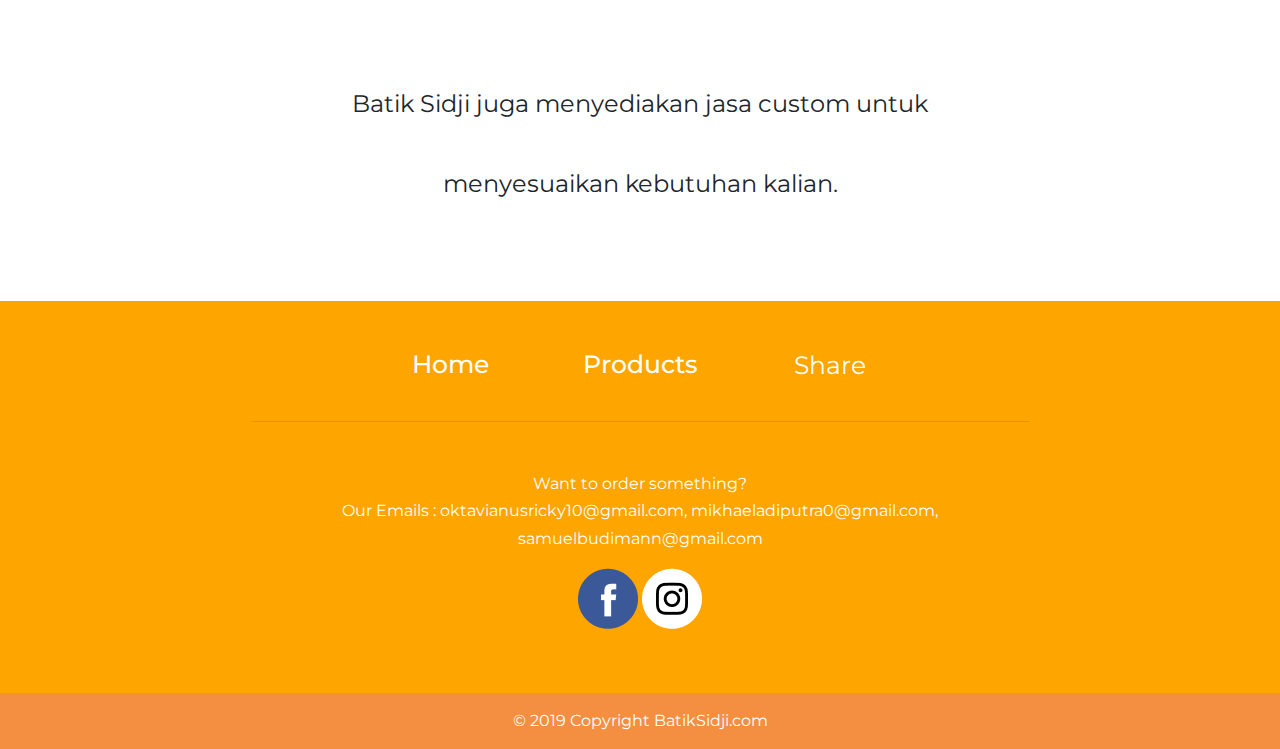
==== commit 5156830e: "Add files via upload" ====
--- a/index.html
+++ b/index.html
@@ -227,7 +227,13 @@
         <div class="col-md-2 mb-3">
           <h6 style="font-size: 25px;">
 
-            <button id="lineButton" class="linkFooter" type="button">Share</button>
+            <button id="lineButton"style=" background-color: Transparent;
+    background-repeat: no-repeat;
+    border: none;
+    cursor: pointer;
+    overflow: hidden;
+  color: inherit;
+    outline:none;" type="button">Share</button>
           </h6>
         </div>
         <!-- Grid column -->
